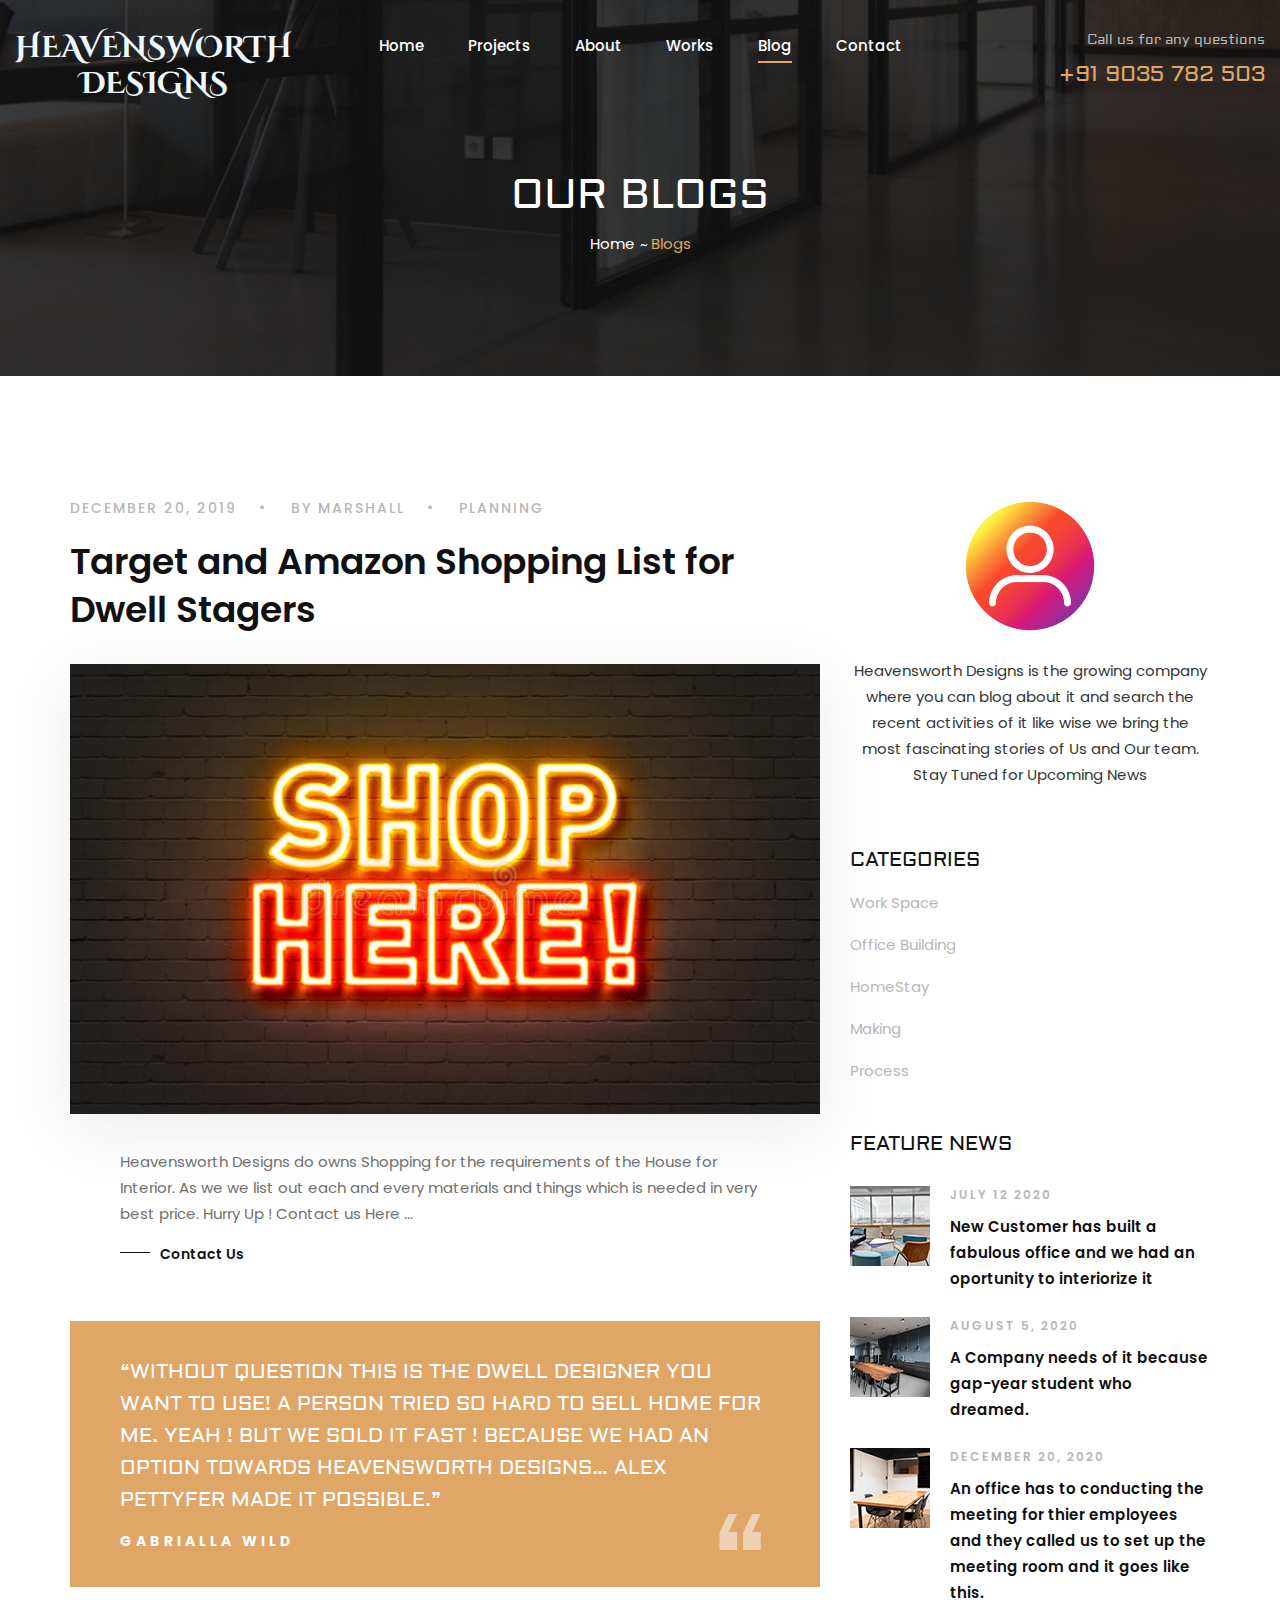
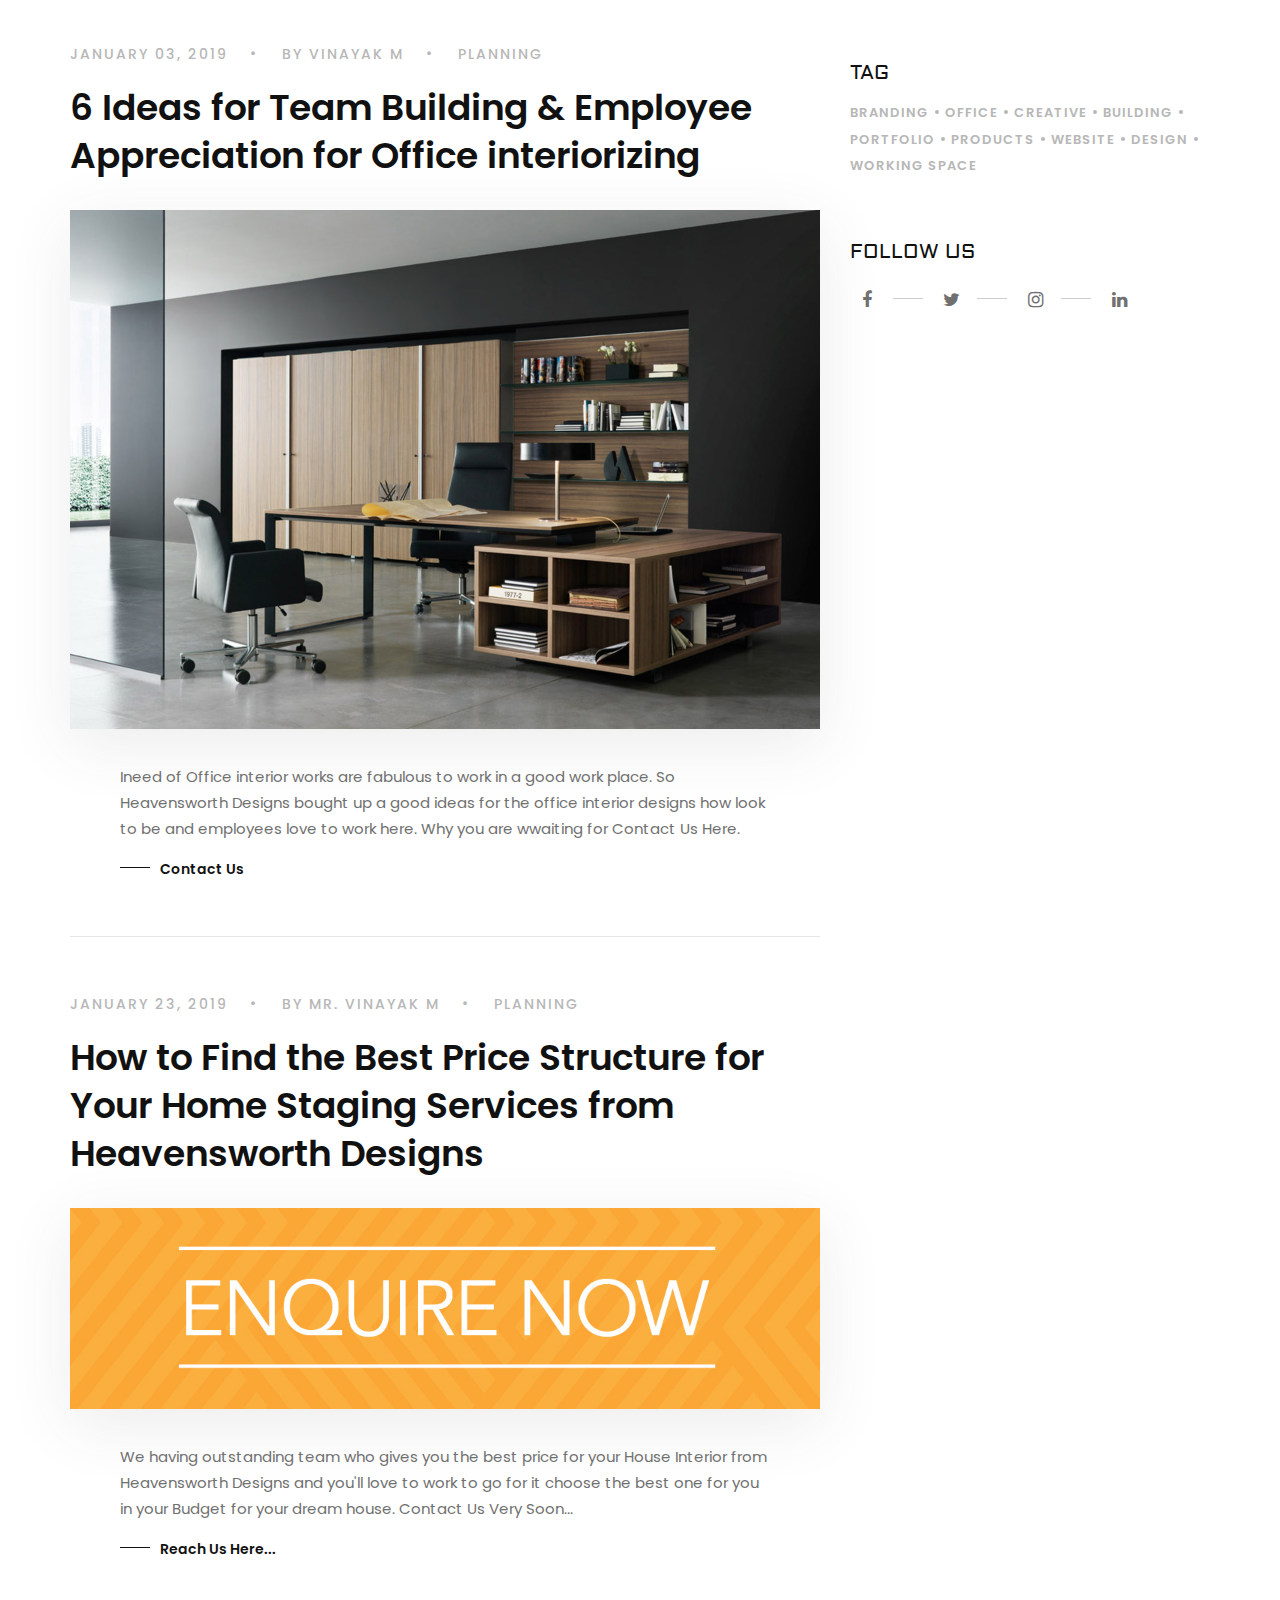
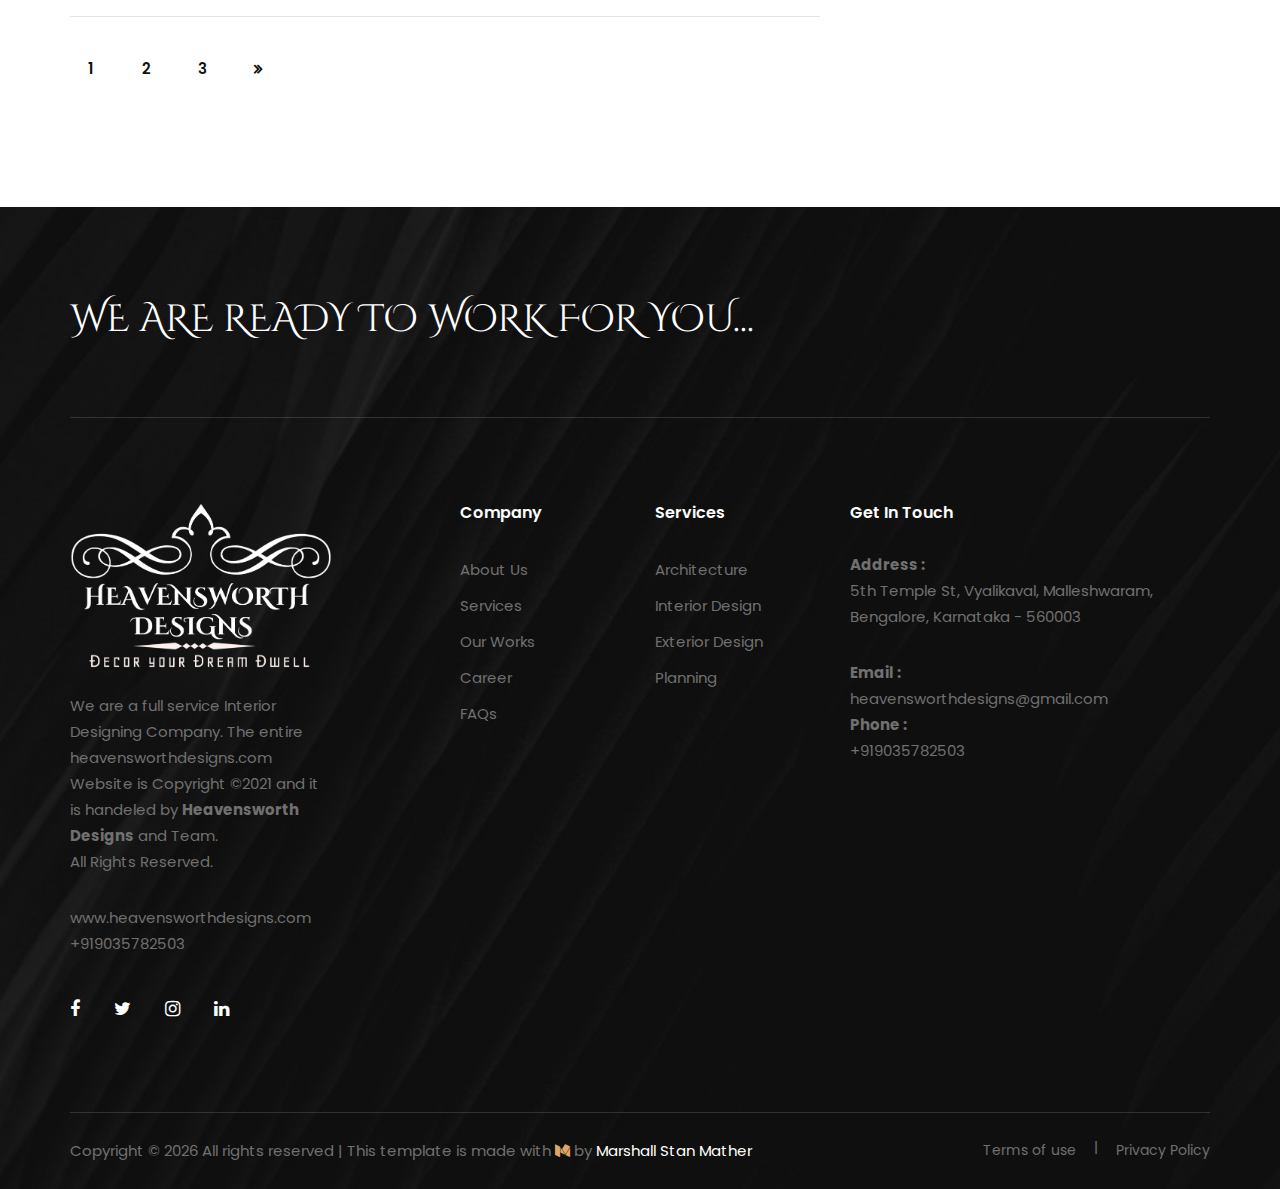
==== blog.html @ fc137a20 "www.heavensworthdesigns.com" ====
<!DOCTYPE html>
<html lang="zxx">

<head>
    <meta charset="UTF-8">
    <meta name="description" content="Heavensworth Designs Template">
    <meta name="keywords" content="Heavensworth, unica, creative, html">
    <meta name="viewport" content="width=device-width, initial-scale=1.0">
    <meta http-equiv="X-UA-Compatible" content="ie=edge">
    <title>Heavensworth Designs</title>

    <!-- Google Font -->
    <link href="https://fonts.googleapis.com/css2?family=Poppins:wght@300;400;500;600;700;800;900&display=swap"
    rel="stylesheet">
    <link href="https://fonts.googleapis.com/css2?family=Aldrich&display=swap" rel="stylesheet">

    <!-- Css Styles -->
    <link rel="stylesheet" href="css/bootstrap.min.css" type="text/css">
    <link rel="stylesheet" href="css/font-awesome.min.css" type="text/css">
    <link rel="stylesheet" href="css/elegant-icons.css" type="text/css">
    <link rel="stylesheet" href="css/owl.carousel.min.css" type="text/css">
    <link rel="stylesheet" href="css/slicknav.min.css" type="text/css">
    <link rel="stylesheet" href="css/style.css" type="text/css">
    <link rel="preconnect" href="https://fonts.gstatic.com">
    <link href="https://fonts.googleapis.com/css2?family=Cinzel+Decorative:wght@400;700&display=swap" rel="stylesheet">
    
</head>

<body>
    <!-- Page Preloder -->
    <div id="preloder">
        <div class="loader"></div>
    </div>

    <!-- Offcanvas Menu Begin -->
    <div class="offcanvas-menu-overlay"></div>
    <div class="offcanvas-menu-wrapper">
        <div class="offcanvas__logo">
            <a href="index.html"><img src="img/heavensworth.png" alt=""></a>
        </div>
        <div id="mobile-menu-wrap"></div>
        <div class="offcanvas__widget">
            <span>Call us for any questions</span>
            <h4>+91 9035 782 503</h4>
        </div>
    </div>
    <!-- Offcanvas Menu End -->

    <!-- Header Section Begin -->
    <header class="header">
        <div class="container-fluid">
            <div class="row">
                <div class="col-lg-3">
                    <div class="header__logo">
                        <a href="index.html"><h1>
                            HEAVENSWORTH <br> DESIGNS</h1></a>
                    </div>
                </div>
                <div class="col-lg-6">
                    <nav class="header__menu mobile-menu">
                        <ul>
                            <li><a href="./index.html">Home</a></li>
                            <li><a href="./projects.html">Projects</a></li>
                            <li><a href="./about.html">About</a></li>
                            <li><a href="#">Works</a>
                                <ul class="dropdown">
                                    <li><a href="./work.html">Project Details</a></li>
                                    <li><a href="./services.html">Services</a></li>
                                </ul>
                            </li>
                            <li class="active"><a href="./blog.html">Blog</a></li>
                            <li><a href="./contact.html">Contact</a></li>
                        </ul>
                    </nav>
                </div>
                <div class="col-lg-3">
                    <div class="header__widget">
                        <span>Call us for any questions</span>
                        <h4>+91 9035 782 503</h4>
                    </div>
                </div>
            </div>
            <div class="canvas__open"><i class="fa fa-bars"></i></div>
        </div>
    </header>
    <!-- Header Section End -->

    <!-- Breadcrumb Section Begin -->
    <div class="breadcrumb-option spad set-bg" data-setbg="img/breadcrumb-bg.jpg">
        <div class="container">
            <div class="row">
                <div class="col-lg-12 text-center">
                    <div class="breadcrumb__text">
                        <h2>Our Blogs</h2>
                        <div class="breadcrumb__links">
                            <a href="./index.html">Home</a>
                            <span>Blogs</span>
                        </div>
                    </div>
                </div>
            </div>
        </div>
    </div>
    <!-- Breadcrumb Section End -->

    <!-- Blog Section Begin -->
    <section class="blog spad">
        <div class="container">
            <div class="row">
                <div class="col-lg-8">
                    <div class="blog__item__list">
                        <div class="blog__item">
                            <ul>
                                <li>December 20, 2019 </li>
                                <li>By Marshall</li>
                                <li>Planning</li>
                            </ul>
                            <h2>Target and Amazon Shopping List for Dwell Stagers</h2>
                            <img src="img/blog/blog-1.jpg" alt="">
                            <div class="blog__item__text">
                                <p>Heavensworth Designs do owns Shopping for the requirements of the House for Interior. As we we list out each and every 
                                    materials and things which is needed in very best price. Hurry Up ! Contact us Here ...  </p>
                                <a href="contact.html">Contact Us</a>
                            </div>
                        </div>
                        <div class="blog__item__quote">
                            <p>“Without question this is the Dwell Designer you want to use! A person tried so hard to sell home
                            for me. Yeah ! but we sold it fast ! because we had an option towards Heavensworth Designs… Alex Pettyfer made it possible.”</p>
                            <span>Gabrialla Wild</span>
                        </div>
                        <div class="blog__item">
                            <ul>
                                <li>January 03, 2019 </li>
                                <li>By VInayak M</li>
                                <li>Planning</li>
                            </ul>
                            <h2>6 Ideas for Team Building & Employee Appreciation for  Office interiorizing</h2>
                            <img src="img/blog/blog-2.jpg" alt="">
                            <div class="blog__item__text">
                                <p>Ineed of Office interior works are fabulous to work in a good work place. So Heavensworth Designs bought up a good ideas for 
                                    the office interior designs how look to be and employees love to work here. Why you are wwaiting for Contact Us Here.  </p>
                                <a href="contact.html">Contact Us</a>
                            </div>
                        </div>
                        <div class="blog__item">
                            <ul>
                                <li>January 23, 2019 </li>
                                <li>By Mr. Vinayak M</li>
                                <li>Planning</li>
                            </ul>
                            <h2>How to Find the Best Price Structure for Your Home Staging Services from Heavensworth Designs</h2>
                            <img src="img/blog/blog-3.jpg" alt="">
                            <div class="blog__item__text">
                                <p>We having outstanding team who gives you the best price for your House Interior from Heavensworth Designs and you'll love to work to go for it 
                                    choose the best one for you in your Budget for your dream house. Contact Us Very Soon... </p>
                                <a href="contact.html">Reach Us Here...</a>
                            </div>
                        </div>
                    </div>
                    <div class="row">
                        <div class="col-lg-12">
                            <div class="blog__pagination">
                                <a href="#">1</a>
                                <a href="#">2</a>
                                <a href="#">3</a>
                                <a href="#"><i class="fa fa-angle-double-right"></i></a>
                            </div>
                        </div>
                    </div>
                </div>
                <div class="col-lg-4">
                    <div class="blog__sidebar">
                        <div class="blog__sidebar__about">
                            <img class="author__pic" src="img/testimonial/user.png" alt="">
                            <p>Heavensworth Designs is the growing company where you can blog about it and search the recent activities of it like wise we bring the most fascinating stories of Us and Our team. Stay Tuned for Upcoming News  </p>
                           <!--<img src="img/blog/signature.png" alt="">--> 
                        </div>
                        
                        <div class="blog__sidebar__categories">
                            <h5>Categories</h5>
                            <ul>
                                <li>Work Space</li>
                                <li>Office Building</li>
                                <li>HomeStay</li>
                                <li>Making</li>
                                <li>Process</li>
                            </ul>
                        </div>
                        <div class="blog__sidebar__feature">
                            <h5>Feature News</h5>
                            <a href="#" class="blog__sidebar__feature__item">
                                <div class="blog__sidebar__feature__item__pic">
                                    <img src="img/blog/br-1.jpg" alt="">
                                </div>
                                <div class="blog__sidebar__feature__item__text">
                                    <span>July 12 2020</span>
                                    <h6>New Customer has built a fabulous office and we had an oportunity to interiorize it </h6>
                                </div>
                            </a>
                            <a href="#" class="blog__sidebar__feature__item">
                                <div class="blog__sidebar__feature__item__pic">
                                    <img src="img/blog/br-2.jpg" alt="">
                                </div>
                                <div class="blog__sidebar__feature__item__text">
                                    <span>August 5, 2020</span>
                                    <h6>A Company needs of it because gap-year student who dreamed.</h6>
                                </div>
                            </a>
                            <a href="#" class="blog__sidebar__feature__item">
                                <div class="blog__sidebar__feature__item__pic">
                                    <img src="img/blog/br-3.jpg" alt="">
                                </div>
                                <div class="blog__sidebar__feature__item__text">
                                    <span>December 20, 2020</span>
                                    <h6>An office has to conducting the meeting for thier employees and they called us to set up the meeting room and it goes like this.</h6>
                                </div>
                            </a>
                        </div>
                        <div class="blog__sidebar__tag">
                            <h5>Tag</h5>
                            <a href="#">Branding</a>
                            <a href="#">Office</a>
                            <a href="#">Creative</a>
                            <a href="#">Building</a>
                            <a href="#">Portfolio</a>
                            <a href="#">Products</a>
                            <a href="#">Website</a>
                            <a href="#">Design</a>
                            <a href="#">Working Space</a>
                        </div>
                        <div class="blog__sidebar__social">
                            <h5>Follow Us</h5>
                            <a href="https://www.facebook.com/heavensworthdesigns.co.in"><i class="fa fa-facebook"></i></a>
                            <a href="#"><i class="fa fa-twitter"></i></a>
                            <a href="https://www.instagram.com/heavensworth_designs/"><i class="fa fa-instagram"></i></a>
                            <a href="#"><i class="fa fa-linkedin"></i></a>
                        </div>
                       
                    </div>
                </div>
            </div>
        </div>
    </section>
    <!-- Blog Section End -->

   <!-- Footer Section Begin -->
   <footer class="footer set-bg" data-setbg="img/footer-bg.jpg">
    <div class="container">
        <div class="footer__top">
            <div class="row">
                <div class="col-lg-8 col-md-6">
                    <div class="footer__top__text">
                        <h2>We Are Ready To Work For You...</h2>
                    </div>
                </div>
                
            </div>
        </div>
        <div class="row">
            <div class="col-lg-3 col-md-6 col-sm-6">
                <div class="footer__about">
                    <div class="footer__logo">
                        <a href="blog.html"><img src="img/heavensworth.png" alt=""></a>
                    </div>
                    <p>We are a full service Interior Designing Company. The entire heavensworthdesigns.com 
                        Website is Copyright ©2021 and it is handeled by <b>Heavensworth Designs</b>  and Team. <br> All Rights Reserved. </p>
                    <ul>
                        <li>www.heavensworthdesigns.com</li>
                        <li>+919035782503</li>
                    </ul>
                    <div class="footer__social">
                        <a href="https://www.facebook.com/heavensworthdesigns.co.in"><i class="fa fa-facebook"></i></a>
                        <a href="#"><i class="fa fa-twitter"></i></a>
                        <a href="https://www.instagram.com/heavensworth_designs/"><i class="fa fa-instagram"></i></a>
                        <a href="#"><i class="fa fa-linkedin"></i></a>
                    </div>
                </div>
            </div>
            <div class="col-lg-2 offset-lg-1 col-md-3 col-sm-6">
                <div class="footer__widget">
                    <h6>Company</h6>
                    <ul>
                        <li><a href="about.html">About Us</a></li>
                        <li><a href="services.html">Services</a></li>
                        <li><a href="projects.html">Our Works</a></li>
                        <li><a href="#">Career</a></li>
                        <li><a href="blog.html">FAQs</a></li>
                    </ul>
                </div>
            </div>
            <div class="col-lg-2 col-md-3 col-sm-6">
                <div class="footer__widget">
                    <h6>Services</h6>
                    <ul>
                        <li><a href="#">Architecture</a></li>
                        <li><a href="#">Interior Design</a></li>
                        <li><a href="#">Exterior Design</a></li>
                        <li><a href="#">Planning</a></li>
                    </ul>
                </div>
            </div>
            <div class="col-lg-4 col-md-6 col-sm-6">
                <div class="footer__address">
                    <h6>Get In Touch</h6>
                    <p><b>Address :</b><br>5th Temple St, Vyalikaval, Malleshwaram, Bengalore, Karnataka - 560003</p>
                    <ul>
                        <li> <b>Email :</b> <br>heavensworthdesigns@gmail.com</li>
                        <li> <b>Phone :</b> <br>+919035782503</li>
                    </ul>
                </div>
            </div>
        </div>
        <div class="copyright">
            <div class="row">
                <div class="col-lg-8 col-md-7">
                    <div class="copyright__text">
                        <p>Copyright © <script>
                            document.write(new Date().getFullYear());
                        </script> All rights reserved | This template is made with <i class="fa fa-medium"
                        aria-hidden="true"></i> by <a href="#"
                        target="_blank">Marshall Stan Mather</a>
                    </p>
                </div>
            </div>
            <div class="col-lg-4 col-md-5">
                <div class="copyright__widget">
                    <a href="#">Terms of use</a>
                    <a href="#">Privacy Policy</a>
                </div>
            </div>
        </div>
    </div>
</div>
</footer>
<!-- Footer Section End -->


<!-- Js Plugins -->
<script src="js/jquery-3.3.1.min.js"></script>
<script src="js/bootstrap.min.js"></script>
<script src="js/jquery.slicknav.js"></script>
<script src="js/owl.carousel.min.js"></script>
<script src="js/slick.min.js"></script>
<script src="js/main.js"></script>
</body>

</html>
---- css/elegant-icons.css ----
@font-face {
	font-family: 'ElegantIcons';
	src:url('../fonts/ElegantIcons.eot');
	src:url('../fonts/ElegantIcons.eot?#iefix') format('embedded-opentype'),
		url('../fonts/ElegantIcons.woff') format('woff'),
		url('../fonts/ElegantIcons.ttf') format('truetype'),
		url('../fonts/ElegantIcons.svg#ElegantIcons') format('svg');
	font-weight: normal;
	font-style: normal;
}

/* Use the following CSS code if you want to use data attributes for inserting your icons */
[data-icon]:before {
	font-family: 'ElegantIcons';
	content: attr(data-icon);
	speak: none;
	font-weight: normal;
	font-variant: normal;
	text-transform: none;
	line-height: 1;
	-webkit-font-smoothing: antialiased;
	-moz-osx-font-smoothing: grayscale;
}

/* Use the following CSS code if you want to have a class per icon */
/*
Instead of a list of all class selectors,
you can use the generic selector below, but it's slower:
[class*="your-class-prefix"] {
*/
.arrow_up, .arrow_down, .arrow_left, .arrow_right, .arrow_left-up, .arrow_right-up, .arrow_right-down, .arrow_left-down, .arrow-up-down, .arrow_up-down_alt, .arrow_left-right_alt, .arrow_left-right, .arrow_expand_alt2, .arrow_expand_alt, .arrow_condense, .arrow_expand, .arrow_move, .arrow_carrot-up, .arrow_carrot-down, .arrow_carrot-left, .arrow_carrot-right, .arrow_carrot-2up, .arrow_carrot-2down, .arrow_carrot-2left, .arrow_carrot-2right, .arrow_carrot-up_alt2, .arrow_carrot-down_alt2, .arrow_carrot-left_alt2, .arrow_carrot-right_alt2, .arrow_carrot-2up_alt2, .arrow_carrot-2down_alt2, .arrow_carrot-2left_alt2, .arrow_carrot-2right_alt2, .arrow_triangle-up, .arrow_triangle-down, .arrow_triangle-left, .arrow_triangle-right, .arrow_triangle-up_alt2, .arrow_triangle-down_alt2, .arrow_triangle-left_alt2, .arrow_triangle-right_alt2, .arrow_back, .icon_minus-06, .icon_plus, .icon_close, .icon_check, .icon_minus_alt2, .icon_plus_alt2, .icon_close_alt2, .icon_check_alt2, .icon_zoom-out_alt, .icon_zoom-in_alt, .icon_search, .icon_box-empty, .icon_box-selected, .icon_minus-box, .icon_plus-box, .icon_box-checked, .icon_circle-empty, .icon_circle-slelected, .icon_stop_alt2, .icon_stop, .icon_pause_alt2, .icon_pause, .icon_menu, .icon_menu-square_alt2, .icon_menu-circle_alt2, .icon_ul, .icon_ol, .icon_adjust-horiz, .icon_adjust-vert, .icon_document_alt, .icon_documents_alt, .icon_pencil, .icon_pencil-edit_alt, .icon_pencil-edit, .icon_folder-alt, .icon_folder-open_alt, .icon_folder-add_alt, .icon_info_alt, .icon_error-oct_alt, .icon_error-circle_alt, .icon_error-triangle_alt, .icon_question_alt2, .icon_question, .icon_comment_alt, .icon_chat_alt, .icon_vol-mute_alt, .icon_volume-low_alt, .icon_volume-high_alt, .icon_quotations, .icon_quotations_alt2, .icon_clock_alt, .icon_lock_alt, .icon_lock-open_alt, .icon_key_alt, .icon_cloud_alt, .icon_cloud-upload_alt, .icon_cloud-download_alt, .icon_image, .icon_images, .icon_lightbulb_alt, .icon_gift_alt, .icon_house_alt, .icon_genius, .icon_mobile, .icon_tablet, .icon_laptop, .icon_desktop, .icon_camera_alt, .icon_mail_alt, .icon_cone_alt, .icon_ribbon_alt, .icon_bag_alt, .icon_creditcard, .icon_cart_alt, .icon_paperclip, .icon_tag_alt, .icon_tags_alt, .icon_trash_alt, .icon_cursor_alt, .icon_mic_alt, .icon_compass_alt, .icon_pin_alt, .icon_pushpin_alt, .icon_map_alt, .icon_drawer_alt, .icon_toolbox_alt, .icon_book_alt, .icon_calendar, .icon_film, .icon_table, .icon_contacts_alt, .icon_headphones, .icon_lifesaver, .icon_piechart, .icon_refresh, .icon_link_alt, .icon_link, .icon_loading, .icon_blocked, .icon_archive_alt, .icon_heart_alt, .icon_star_alt, .icon_star-half_alt, .icon_star, .icon_star-half, .icon_tools, .icon_tool, .icon_cog, .icon_cogs, .arrow_up_alt, .arrow_down_alt, .arrow_left_alt, .arrow_right_alt, .arrow_left-up_alt, .arrow_right-up_alt, .arrow_right-down_alt, .arrow_left-down_alt, .arrow_condense_alt, .arrow_expand_alt3, .arrow_carrot_up_alt, .arrow_carrot-down_alt, .arrow_carrot-left_alt, .arrow_carrot-right_alt, .arrow_carrot-2up_alt, .arrow_carrot-2dwnn_alt, .arrow_carrot-2left_alt, .arrow_carrot-2right_alt, .arrow_triangle-up_alt, .arrow_triangle-down_alt, .arrow_triangle-left_alt, .arrow_triangle-right_alt, .icon_minus_alt, .icon_plus_alt, .icon_close_alt, .icon_check_alt, .icon_zoom-out, .icon_zoom-in, .icon_stop_alt, .icon_menu-square_alt, .icon_menu-circle_alt, .icon_document, .icon_documents, .icon_pencil_alt, .icon_folder, .icon_folder-open, .icon_folder-add, .icon_folder_upload, .icon_folder_download, .icon_info, .icon_error-circle, .icon_error-oct, .icon_error-triangle, .icon_question_alt, .icon_comment, .icon_chat, .icon_vol-mute, .icon_volume-low, .icon_volume-high, .icon_quotations_alt, .icon_clock, .icon_lock, .icon_lock-open, .icon_key, .icon_cloud, .icon_cloud-upload, .icon_cloud-download, .icon_lightbulb, .icon_gift, .icon_house, .icon_camera, .icon_mail, .icon_cone, .icon_ribbon, .icon_bag, .icon_cart, .icon_tag, .icon_tags, .icon_trash, .icon_cursor, .icon_mic, .icon_compass, .icon_pin, .icon_pushpin, .icon_map, .icon_drawer, .icon_toolbox, .icon_book, .icon_contacts, .icon_archive, .icon_heart, .icon_profile, .icon_group, .icon_grid-2x2, .icon_grid-3x3, .icon_music, .icon_pause_alt, .icon_phone, .icon_upload, .icon_download, .social_facebook, .social_twitter, .social_pinterest, .social_googleplus, .social_tumblr, .social_tumbleupon, .social_wordpress, .social_instagram, .social_dribbble, .social_vimeo, .social_linkedin, .social_rss, .social_deviantart, .social_share, .social_myspace, .social_skype, .social_youtube, .social_picassa, .social_googledrive, .social_flickr, .social_blogger, .social_spotify, .social_delicious, .social_facebook_circle, .social_twitter_circle, .social_pinterest_circle, .social_googleplus_circle, .social_tumblr_circle, .social_stumbleupon_circle, .social_wordpress_circle, .social_instagram_circle, .social_dribbble_circle, .social_vimeo_circle, .social_linkedin_circle, .social_rss_circle, .social_deviantart_circle, .social_share_circle, .social_myspace_circle, .social_skype_circle, .social_youtube_circle, .social_picassa_circle, .social_googledrive_alt2, .social_flickr_circle, .social_blogger_circle, .social_spotify_circle, .social_delicious_circle, .social_facebook_square, .social_twitter_square, .social_pinterest_square, .social_googleplus_square, .social_tumblr_square, .social_stumbleupon_square, .social_wordpress_square, .social_instagram_square, .social_dribbble_square, .social_vimeo_square, .social_linkedin_square, .social_rss_square, .social_deviantart_square, .social_share_square, .social_myspace_square, .social_skype_square, .social_youtube_square, .social_picassa_square, .social_googledrive_square, .social_flickr_square, .social_blogger_square, .social_spotify_square, .social_delicious_square, .icon_printer, .icon_calulator, .icon_building, .icon_floppy, .icon_drive, .icon_search-2, .icon_id, .icon_id-2, .icon_puzzle, .icon_like, .icon_dislike, .icon_mug, .icon_currency, .icon_wallet, .icon_pens, .icon_easel, .icon_flowchart, .icon_datareport, .icon_briefcase, .icon_shield, .icon_percent, .icon_globe, .icon_globe-2, .icon_target, .icon_hourglass, .icon_balance, .icon_rook, .icon_printer-alt, .icon_calculator_alt, .icon_building_alt, .icon_floppy_alt, .icon_drive_alt, .icon_search_alt, .icon_id_alt, .icon_id-2_alt, .icon_puzzle_alt, .icon_like_alt, .icon_dislike_alt, .icon_mug_alt, .icon_currency_alt, .icon_wallet_alt, .icon_pens_alt, .icon_easel_alt, .icon_flowchart_alt, .icon_datareport_alt, .icon_briefcase_alt, .icon_shield_alt, .icon_percent_alt, .icon_globe_alt, .icon_clipboard {
	font-family: 'ElegantIcons';
	speak: none;
	font-style: normal;
	font-weight: normal;
	font-variant: normal;
	text-transform: none;
	line-height: 1;
	-webkit-font-smoothing: antialiased;
}
.arrow_up:before {
	content: "\21";
}
.arrow_down:before {
	content: "\22";
}
.arrow_left:before {
	content: "\23";
}
.arrow_right:before {
	content: "\24";
}
.arrow_left-up:before {
	content: "\25";
}
.arrow_right-up:before {
	content: "\26";
}
.arrow_right-down:before {
	content: "\27";
}
.arrow_left-down:before {
	content: "\28";
}
.arrow-up-down:before {
	content: "\29";
}
.arrow_up-down_alt:before {
	content: "\2a";
}
.arrow_left-right_alt:before {
	content: "\2b";
}
.arrow_left-right:before {
	content: "\2c";
}
.arrow_expand_alt2:before {
	content: "\2d";
}
.arrow_expand_alt:before {
	content: "\2e";
}
.arrow_condense:before {
	content: "\2f";
}
.arrow_expand:before {
	content: "\30";
}
.arrow_move:before {
	content: "\31";
}
.arrow_carrot-up:before {
	content: "\32";
}
.arrow_carrot-down:before {
	content: "\33";
}
.arrow_carrot-left:before {
	content: "\34";
}
.arrow_carrot-right:before {
	content: "\35";
}
.arrow_carrot-2up:before {
	content: "\36";
}
.arrow_carrot-2down:before {
	content: "\37";
}
.arrow_carrot-2left:before {
	content: "\38";
}
.arrow_carrot-2right:before {
	content: "\39";
}
.arrow_carrot-up_alt2:before {
	content: "\3a";
}
.arrow_carrot-down_alt2:before {
	content: "\3b";
}
.arrow_carrot-left_alt2:before {
	content: "\3c";
}
.arrow_carrot-right_alt2:before {
	content: "\3d";
}
.arrow_carrot-2up_alt2:before {
	content: "\3e";
}
.arrow_carrot-2down_alt2:before {
	content: "\3f";
}
.arrow_carrot-2left_alt2:before {
	content: "\40";
}
.arrow_carrot-2right_alt2:before {
	content: "\41";
}
.arrow_triangle-up:before {
	content: "\42";
}
.arrow_triangle-down:before {
	content: "\43";
}
.arrow_triangle-left:before {
	content: "\44";
}
.arrow_triangle-right:before {
	content: "\45";
}
.arrow_triangle-up_alt2:before {
	content: "\46";
}
.arrow_triangle-down_alt2:before {
	content: "\47";
}
.arrow_triangle-left_alt2:before {
	content: "\48";
}
.arrow_triangle-right_alt2:before {
	content: "\49";
}
.arrow_back:before {
	content: "\4a";
}
.icon_minus-06:before {
	content: "\4b";
}
.icon_plus:before {
	content: "\4c";
}
.icon_close:before {
	content: "\4d";
}
.icon_check:before {
	content: "\4e";
}
.icon_minus_alt2:before {
	content: "\4f";
}
.icon_plus_alt2:before {
	content: "\50";
}
.icon_close_alt2:before {
	content: "\51";
}
.icon_check_alt2:before {
	content: "\52";
}
.icon_zoom-out_alt:before {
	content: "\53";
}
.icon_zoom-in_alt:before {
	content: "\54";
}
.icon_search:before {
	content: "\55";
}
.icon_box-empty:before {
	content: "\56";
}
.icon_box-selected:before {
	content: "\57";
}
.icon_minus-box:before {
	content: "\58";
}
.icon_plus-box:before {
	content: "\59";
}
.icon_box-checked:before {
	content: "\5a";
}
.icon_circle-empty:before {
	content: "\5b";
}
.icon_circle-slelected:before {
	content: "\5c";
}
.icon_stop_alt2:before {
	content: "\5d";
}
.icon_stop:before {
	content: "\5e";
}
.icon_pause_alt2:before {
	content: "\5f";
}
.icon_pause:before {
	content: "\60";
}
.icon_menu:before {
	content: "\61";
}
.icon_menu-square_alt2:before {
	content: "\62";
}
.icon_menu-circle_alt2:before {
	content: "\63";
}
.icon_ul:before {
	content: "\64";
}
.icon_ol:before {
	content: "\65";
}
.icon_adjust-horiz:before {
	content: "\66";
}
.icon_adjust-vert:before {
	content: "\67";
}
.icon_document_alt:before {
	content: "\68";
}
.icon_documents_alt:before {
	content: "\69";
}
.icon_pencil:before {
	content: "\6a";
}
.icon_pencil-edit_alt:before {
	content: "\6b";
}
.icon_pencil-edit:before {
	content: "\6c";
}
.icon_folder-alt:before {
	content: "\6d";
}
.icon_folder-open_alt:before {
	content: "\6e";
}
.icon_folder-add_alt:before {
	content: "\6f";
}
.icon_info_alt:before {
	content: "\70";
}
.icon_error-oct_alt:before {
	content: "\71";
}
.icon_error-circle_alt:before {
	content: "\72";
}
.icon_error-triangle_alt:before {
	content: "\73";
}
.icon_question_alt2:before {
	content: "\74";
}
.icon_question:before {
	content: "\75";
}
.icon_comment_alt:before {
	content: "\76";
}
.icon_chat_alt:before {
	content: "\77";
}
.icon_vol-mute_alt:before {
	content: "\78";
}
.icon_volume-low_alt:before {
	content: "\79";
}
.icon_volume-high_alt:before {
	content: "\7a";
}
.icon_quotations:before {
	content: "\7b";
}
.icon_quotations_alt2:before {
	content: "\7c";
}
.icon_clock_alt:before {
	content: "\7d";
}
.icon_lock_alt:before {
	content: "\7e";
}
.icon_lock-open_alt:before {
	content: "\e000";
}
.icon_key_alt:before {
	content: "\e001";
}
.icon_cloud_alt:before {
	content: "\e002";
}
.icon_cloud-upload_alt:before {
	content: "\e003";
}
.icon_cloud-download_alt:before {
	content: "\e004";
}
.icon_image:before {
	content: "\e005";
}
.icon_images:before {
	content: "\e006";
}
.icon_lightbulb_alt:before {
	content: "\e007";
}
.icon_gift_alt:before {
	content: "\e008";
}
.icon_house_alt:before {
	content: "\e009";
}
.icon_genius:before {
	content: "\e00a";
}
.icon_mobile:before {
	content: "\e00b";
}
.icon_tablet:before {
	content: "\e00c";
}
.icon_laptop:before {
	content: "\e00d";
}
.icon_desktop:before {
	content: "\e00e";
}
.icon_camera_alt:before {
	content: "\e00f";
}
.icon_mail_alt:before {
	content: "\e010";
}
.icon_cone_alt:before {
	content: "\e011";
}
.icon_ribbon_alt:before {
	content: "\e012";
}
.icon_bag_alt:before {
	content: "\e013";
}
.icon_creditcard:before {
	content: "\e014";
}
.icon_cart_alt:before {
	content: "\e015";
}
.icon_paperclip:before {
	content: "\e016";
}
.icon_tag_alt:before {
	content: "\e017";
}
.icon_tags_alt:before {
	content: "\e018";
}
.icon_trash_alt:before {
	content: "\e019";
}
.icon_cursor_alt:before {
	content: "\e01a";
}
.icon_mic_alt:before {
	content: "\e01b";
}
.icon_compass_alt:before {
	content: "\e01c";
}
.icon_pin_alt:before {
	content: "\e01d";
}
.icon_pushpin_alt:before {
	content: "\e01e";
}
.icon_map_alt:before {
	content: "\e01f";
}
.icon_drawer_alt:before {
	content: "\e020";
}
.icon_toolbox_alt:before {
	content: "\e021";
}
.icon_book_alt:before {
	content: "\e022";
}
.icon_calendar:before {
	content: "\e023";
}
.icon_film:before {
	content: "\e024";
}
.icon_table:before {
	content: "\e025";
}
.icon_contacts_alt:before {
	content: "\e026";
}
.icon_headphones:before {
	content: "\e027";
}
.icon_lifesaver:before {
	content: "\e028";
}
.icon_piechart:before {
	content: "\e029";
}
.icon_refresh:before {
	content: "\e02a";
}
.icon_link_alt:before {
	content: "\e02b";
}
.icon_link:before {
	content: "\e02c";
}
.icon_loading:before {
	content: "\e02d";
}
.icon_blocked:before {
	content: "\e02e";
}
.icon_archive_alt:before {
	content: "\e02f";
}
.icon_heart_alt:before {
	content: "\e030";
}
.icon_star_alt:before {
	content: "\e031";
}
.icon_star-half_alt:before {
	content: "\e032";
}
.icon_star:before {
	content: "\e033";
}
.icon_star-half:before {
	content: "\e034";
}
.icon_tools:before {
	content: "\e035";
}
.icon_tool:before {
	content: "\e036";
}
.icon_cog:before {
	content: "\e037";
}
.icon_cogs:before {
	content: "\e038";
}
.arrow_up_alt:before {
	content: "\e039";
}
.arrow_down_alt:before {
	content: "\e03a";
}
.arrow_left_alt:before {
	content: "\e03b";
}
.arrow_right_alt:before {
	content: "\e03c";
}
.arrow_left-up_alt:before {
	content: "\e03d";
}
.arrow_right-up_alt:before {
	content: "\e03e";
}
.arrow_right-down_alt:before {
	content: "\e03f";
}
.arrow_left-down_alt:before {
	content: "\e040";
}
.arrow_condense_alt:before {
	content: "\e041";
}
.arrow_expand_alt3:before {
	content: "\e042";
}
.arrow_carrot_up_alt:before {
	content: "\e043";
}
.arrow_carrot-down_alt:before {
	content: "\e044";
}
.arrow_carrot-left_alt:before {
	content: "\e045";
}
.arrow_carrot-right_alt:before {
	content: "\e046";
}
.arrow_carrot-2up_alt:before {
	content: "\e047";
}
.arrow_carrot-2dwnn_alt:before {
	content: "\e048";
}
.arrow_carrot-2left_alt:before {
	content: "\e049";
}
.arrow_carrot-2right_alt:before {
	content: "\e04a";
}
.arrow_triangle-up_alt:before {
	content: "\e04b";
}
.arrow_triangle-down_alt:before {
	content: "\e04c";
}
.arrow_triangle-left_alt:before {
	content: "\e04d";
}
.arrow_triangle-right_alt:before {
	content: "\e04e";
}
.icon_minus_alt:before {
	content: "\e04f";
}
.icon_plus_alt:before {
	content: "\e050";
}
.icon_close_alt:before {
	content: "\e051";
}
.icon_check_alt:before {
	content: "\e052";
}
.icon_zoom-out:before {
	content: "\e053";
}
.icon_zoom-in:before {
	content: "\e054";
}
.icon_stop_alt:before {
	content: "\e055";
}
.icon_menu-square_alt:before {
	content: "\e056";
}
.icon_menu-circle_alt:before {
	content: "\e057";
}
.icon_document:before {
	content: "\e058";
}
.icon_documents:before {
	content: "\e059";
}
.icon_pencil_alt:before {
	content: "\e05a";
}
.icon_folder:before {
	content: "\e05b";
}
.icon_folder-open:before {
	content: "\e05c";
}
.icon_folder-add:before {
	content: "\e05d";
}
.icon_folder_upload:before {
	content: "\e05e";
}
.icon_folder_download:before {
	content: "\e05f";
}
.icon_info:before {
	content: "\e060";
}
.icon_error-circle:before {
	content: "\e061";
}
.icon_error-oct:before {
	content: "\e062";
}
.icon_error-triangle:before {
	content: "\e063";
}
.icon_question_alt:before {
	content: "\e064";
}
.icon_comment:before {
	content: "\e065";
}
.icon_chat:before {
	content: "\e066";
}
.icon_vol-mute:before {
	content: "\e067";
}
.icon_volume-low:before {
	content: "\e068";
}
.icon_volume-high:before {
	content: "\e069";
}
.icon_quotations_alt:before {
	content: "\e06a";
}
.icon_clock:before {
	content: "\e06b";
}
.icon_lock:before {
	content: "\e06c";
}
.icon_lock-open:before {
	content: "\e06d";
}
.icon_key:before {
	content: "\e06e";
}
.icon_cloud:before {
	content: "\e06f";
}
.icon_cloud-upload:before {
	content: "\e070";
}
.icon_cloud-download:before {
	content: "\e071";
}
.icon_lightbulb:before {
	content: "\e072";
}
.icon_gift:before {
	content: "\e073";
}
.icon_house:before {
	content: "\e074";
}
.icon_camera:before {
	content: "\e075";
}
.icon_mail:before {
	content: "\e076";
}
.icon_cone:before {
	content: "\e077";
}
.icon_ribbon:before {
	content: "\e078";
}
.icon_bag:before {
	content: "\e079";
}
.icon_cart:before {
	content: "\e07a";
}
.icon_tag:before {
	content: "\e07b";
}
.icon_tags:before {
	content: "\e07c";
}
.icon_trash:before {
	content: "\e07d";
}
.icon_cursor:before {
	content: "\e07e";
}
.icon_mic:before {
	content: "\e07f";
}
.icon_compass:before {
	content: "\e080";
}
.icon_pin:before {
	content: "\e081";
}
.icon_pushpin:before {
	content: "\e082";
}
.icon_map:before {
	content: "\e083";
}
.icon_drawer:before {
	content: "\e084";
}
.icon_toolbox:before {
	content: "\e085";
}
.icon_book:before {
	content: "\e086";
}
.icon_contacts:before {
	content: "\e087";
}
.icon_archive:before {
	content: "\e088";
}
.icon_heart:before {
	content: "\e089";
}
.icon_profile:before {
	content: "\e08a";
}
.icon_group:before {
	content: "\e08b";
}
.icon_grid-2x2:before {
	content: "\e08c";
}
.icon_grid-3x3:before {
	content: "\e08d";
}
.icon_music:before {
	content: "\e08e";
}
.icon_pause_alt:before {
	content: "\e08f";
}
.icon_phone:before {
	content: "\e090";
}
.icon_upload:before {
	content: "\e091";
}
.icon_download:before {
	content: "\e092";
}
.social_facebook:before {
	content: "\e093";
}
.social_twitter:before {
	content: "\e094";
}
.social_pinterest:before {
	content: "\e095";
}
.social_googleplus:before {
	content: "\e096";
}
.social_tumblr:before {
	content: "\e097";
}
.social_tumbleupon:before {
	content: "\e098";
}
.social_wordpress:before {
	content: "\e099";
}
.social_instagram:before {
	content: "\e09a";
}
.social_dribbble:before {
	content: "\e09b";
}
.social_vimeo:before {
	content: "\e09c";
}
.social_linkedin:before {
	content: "\e09d";
}
.social_rss:before {
	content: "\e09e";
}
.social_deviantart:before {
	content: "\e09f";
}
.social_share:before {
	content: "\e0a0";
}
.social_myspace:before {
	content: "\e0a1";
}
.social_skype:before {
	content: "\e0a2";
}
.social_youtube:before {
	content: "\e0a3";
}
.social_picassa:before {
	content: "\e0a4";
}
.social_googledrive:before {
	content: "\e0a5";
}
.social_flickr:before {
	content: "\e0a6";
}
.social_blogger:before {
	content: "\e0a7";
}
.social_spotify:before {
	content: "\e0a8";
}
.social_delicious:before {
	content: "\e0a9";
}
.social_facebook_circle:before {
	content: "\e0aa";
}
.social_twitter_circle:before {
	content: "\e0ab";
}
.social_pinterest_circle:before {
	content: "\e0ac";
}
.social_googleplus_circle:before {
	content: "\e0ad";
}
.social_tumblr_circle:before {
	content: "\e0ae";
}
.social_stumbleupon_circle:before {
	content: "\e0af";
}
.social_wordpress_circle:before {
	content: "\e0b0";
}
.social_instagram_circle:before {
	content: "\e0b1";
}
.social_dribbble_circle:before {
	content: "\e0b2";
}
.social_vimeo_circle:before {
	content: "\e0b3";
}
.social_linkedin_circle:before {
	content: "\e0b4";
}
.social_rss_circle:before {
	content: "\e0b5";
}
.social_deviantart_circle:before {
	content: "\e0b6";
}
.social_share_circle:before {
	content: "\e0b7";
}
.social_myspace_circle:before {
	content: "\e0b8";
}
.social_skype_circle:before {
	content: "\e0b9";
}
.social_youtube_circle:before {
	content: "\e0ba";
}
.social_picassa_circle:before {
	content: "\e0bb";
}
.social_googledrive_alt2:before {
	content: "\e0bc";
}
.social_flickr_circle:before {
	content: "\e0bd";
}
.social_blogger_circle:before {
	content: "\e0be";
}
.social_spotify_circle:before {
	content: "\e0bf";
}
.social_delicious_circle:before {
	content: "\e0c0";
}
.social_facebook_square:before {
	content: "\e0c1";
}
.social_twitter_square:before {
	content: "\e0c2";
}
.social_pinterest_square:before {
	content: "\e0c3";
}
.social_googleplus_square:before {
	content: "\e0c4";
}
.social_tumblr_square:before {
	content: "\e0c5";
}
.social_stumbleupon_square:before {
	content: "\e0c6";
}
.social_wordpress_square:before {
	content: "\e0c7";
}
.social_instagram_square:before {
	content: "\e0c8";
}
.social_dribbble_square:before {
	content: "\e0c9";
}
.social_vimeo_square:before {
	content: "\e0ca";
}
.social_linkedin_square:before {
	content: "\e0cb";
}
.social_rss_square:before {
	content: "\e0cc";
}
.social_deviantart_square:before {
	content: "\e0cd";
}
.social_share_square:before {
	content: "\e0ce";
}
.social_myspace_square:before {
	content: "\e0cf";
}
.social_skype_square:before {
	content: "\e0d0";
}
.social_youtube_square:before {
	content: "\e0d1";
}
.social_picassa_square:before {
	content: "\e0d2";
}
.social_googledrive_square:before {
	content: "\e0d3";
}
.social_flickr_square:before {
	content: "\e0d4";
}
.social_blogger_square:before {
	content: "\e0d5";
}
.social_spotify_square:before {
	content: "\e0d6";
}
.social_delicious_square:before {
	content: "\e0d7";
}
.icon_printer:before {
	content: "\e103";
}
.icon_calulator:before {
	content: "\e0ee";
}
.icon_building:before {
	content: "\e0ef";
}
.icon_floppy:before {
	content: "\e0e8";
}
.icon_drive:before {
	content: "\e0ea";
}
.icon_search-2:before {
	content: "\e101";
}
.icon_id:before {
	content: "\e107";
}
.icon_id-2:before {
	content: "\e108";
}
.icon_puzzle:before {
	content: "\e102";
}
.icon_like:before {
	content: "\e106";
}
.icon_dislike:before {
	content: "\e0eb";
}
.icon_mug:before {
	content: "\e105";
}
.icon_currency:before {
	content: "\e0ed";
}
.icon_wallet:before {
	content: "\e100";
}
.icon_pens:before {
	content: "\e104";
}
.icon_easel:before {
	content: "\e0e9";
}
.icon_flowchart:before {
	content: "\e109";
}
.icon_datareport:before {
	content: "\e0ec";
}
.icon_briefcase:before {
	content: "\e0fe";
}
.icon_shield:before {
	content: "\e0f6";
}
.icon_percent:before {
	content: "\e0fb";
}
.icon_globe:before {
	content: "\e0e2";
}
.icon_globe-2:before {
	content: "\e0e3";
}
.icon_target:before {
	content: "\e0f5";
}
.icon_hourglass:before {
	content: "\e0e1";
}
.icon_balance:before {
	content: "\e0ff";
}
.icon_rook:before {
	content: "\e0f8";
}
.icon_printer-alt:before {
	content: "\e0fa";
}
.icon_calculator_alt:before {
	content: "\e0e7";
}
.icon_building_alt:before {
	content: "\e0fd";
}
.icon_floppy_alt:before {
	content: "\e0e4";
}
.icon_drive_alt:before {
	content: "\e0e5";
}
.icon_search_alt:before {
	content: "\e0f7";
}
.icon_id_alt:before {
	content: "\e0e0";
}
.icon_id-2_alt:before {
	content: "\e0fc";
}
.icon_puzzle_alt:before {
	content: "\e0f9";
}
.icon_like_alt:before {
	content: "\e0dd";
}
.icon_dislike_alt:before {
	content: "\e0f1";
}
.icon_mug_alt:before {
	content: "\e0dc";
}
.icon_currency_alt:before {
	content: "\e0f3";
}
.icon_wallet_alt:before {
	content: "\e0d8";
}
.icon_pens_alt:before {
	content: "\e0db";
}
.icon_easel_alt:before {
	content: "\e0f0";
}
.icon_flowchart_alt:before {
	content: "\e0df";
}
.icon_datareport_alt:before {
	content: "\e0f2";
}
.icon_briefcase_alt:before {
	content: "\e0f4";
}
.icon_shield_alt:before {
	content: "\e0d9";
}
.icon_percent_alt:before {
	content: "\e0da";
}
.icon_globe_alt:before {
	content: "\e0de";
}
.icon_clipboard:before {
	content: "\e0e6";
}


	.glyph {
		float: left;
		text-align: center;
		padding: .75em;
		margin: .4em 1.5em .75em 0;
		width: 6em;
text-shadow: none;
	}
        .glyph_big {
        font-size: 128px;
        color: #59c5dc;
        float: left;
        margin-right: 20px;
        }

        .glyph div { padding-bottom: 10px;}

	.glyph input {
		font-family: consolas, monospace;
		font-size: 12px;
		width: 100%;
		text-align: center;
		border: 0;
		box-shadow: 0 0 0 1px #ccc;
		padding: .2em;
                -moz-border-radius: 5px;
                -webkit-border-radius: 5px;
	}
	.centered {
		margin-left: auto;
		margin-right: auto;
	}
	.glyph .fs1 {
		font-size: 2em;
	}
---- css/style.css ----
/******************************************************************
  Theme Name: Heavensworth Designs
  Description: Heavensworth Designs is the Interior Designs Company in Bangalore and it is maintained by the Team and can not be Copyright
  Author: Marshall Stan Mather
  Created: Heavensworth Designs
******************************************************************/

/*------------------------------------------------------------------
[Table of contents]

1.  Template default CSS
	1.1	Variables
	1.2	Mixins
	1.3	Flexbox
	1.4	Reset
2.  Helper Css
3.  Header Section
4.  Hero Section
5.  Banner Section
6.  Product Section
7.  Intagram Section
8.  Latest Section
9.  Contact
10. Footer Style
-------------------------------------------------------------------*/

/*----------------------------------------*/

/* Template default CSS
/*----------------------------------------*/

html,
body {
	height: 100%;
	font-family: "Poppins", sans-serif;
	-webkit-font-smoothing: antialiased;
	background-color: #ffffff;
	
}

h1,
h2,
h3,
h4,
h5,
h6 {
	margin: 0;
	color: #111111;
	font-weight: 400;
	font-family: "Aldrich", sans-serif;
}

h1 {
	font-size: 70px;
}

h2 {
	font-size: 36px;
}

h3 {
	font-size: 30px;
}

h4 {
	font-size: 24px;
}

h5 {
	font-size: 18px;
}

h6 {
	font-size: 16px;
}

p {
	font-size: 15px;
	font-family: "Poppins", sans-serif;
	color: #707070;
	font-weight: 400;
	line-height: 26px;
	margin: 0 0 15px 0;
}

img {
	max-width: 100%;
}

input:focus,
select:focus,
button:focus,
textarea:focus {
	outline: none;
}

a:hover,
a:focus {
	text-decoration: none;
	outline: none;
	color: #ffffff;
}

ul,
ol {
	padding: 0;
	margin: 0;
}

/*---------------------
  Helper CSS
-----------------------*/

.section-title {
	margin-bottom: 40px;
}

.section-title span {
	color: #dfa667;
	font-size: 16px;
	font-weight: 600;
	text-transform: uppercase;
	letter-spacing: 1px;
	display: block;
	margin-bottom: 12px;
}

.section-title h2 {
	font-size: 42px;
	color: #111111;
	line-height: 50px;
	text-transform: uppercase;
}

.set-bg {
	background-repeat: no-repeat;
	background-size: cover;
	background-position: top center;
}

.spad {
	padding-top: 100px;
	padding-bottom: 100px;
}

.text-white h1,
.text-white h2,
.text-white h3,
.text-white h4,
.text-white h5,
.text-white h6,
.text-white p,
.text-white span,
.text-white li,
.text-white a {
	color: #fff;
}

/* buttons */

.primary-btn {
	display: inline-block;
	font-size: 16px;
	font-weight: 700;
	padding: 16px 50px;
	color: #ffffff;
	position: relative;
}

.primary-btn.normal-btn {
	color: #111111;
}

.primary-btn.normal-btn:before {
	border-color: #c4c4c4;
}

.primary-btn.normal-btn:after {
	border-color: #c4c4c4;
}

.primary-btn:before {
	position: absolute;
	left: 0;
	bottom: 0;
	height: 28px;
	width: 28px;
	border-left: 2px solid rgba(255, 255, 255, 0.2);
	border-bottom: 2px solid rgba(255, 255, 255, 0.2);
	content: "";
	border-radius: 0 0 0 4px;
	-webkit-transition: all, 0.5s;
	-o-transition: all, 0.5s;
	transition: all, 0.5s;
}

.primary-btn:after {
	position: absolute;
	right: 0;
	top: 0;
	height: 28px;
	width: 28px;
	border-right: 2px solid rgba(255, 255, 255, 0.2);
	border-top: 2px solid rgba(255, 255, 255, 0.2);
	content: "";
	border-radius: 0 4px 0 0;
	-webkit-transition: all, 0.5s;
	-o-transition: all, 0.5s;
	transition: all, 0.5s;
}

.primary-btn:hover:before {
	height: 100%;
	width: 100%;
	border-radius: 4px;
}

.primary-btn:hover:after {
	height: 100%;
	width: 100%;
	border-radius: 4px;
}

.site-btn {
	font-size: 16px;
	color: #ffffff;
	background: #dfa667;
	font-weight: 600;
	border: none;
	display: inline-block;
	padding: 14px 36px;
}

/* Preloder */

#preloder {
	position: fixed;
	width: 100%;
	height: 100%;
	top: 0;
	left: 0;
	z-index: 999999;
	background: #000;
}

.loader {
	width: 40px;
	height: 40px;
	position: absolute;
	top: 50%;
	left: 50%;
	margin-top: -13px;
	margin-left: -13px;
	border-radius: 60px;
	animation: loader 0.8s linear infinite;
	-webkit-animation: loader 0.8s linear infinite;
}

@keyframes loader {
	0% {
		-webkit-transform: rotate(0deg);
		transform: rotate(0deg);
		border: 4px solid #f44336;
		border-left-color: transparent;
	}
	50% {
		-webkit-transform: rotate(180deg);
		transform: rotate(180deg);
		border: 4px solid #673ab7;
		border-left-color: transparent;
	}
	100% {
		-webkit-transform: rotate(360deg);
		transform: rotate(360deg);
		border: 4px solid #f44336;
		border-left-color: transparent;
	}
}

@-webkit-keyframes loader {
	0% {
		-webkit-transform: rotate(0deg);
		border: 4px solid #f44336;
		border-left-color: transparent;
	}
	50% {
		-webkit-transform: rotate(180deg);
		border: 4px solid #673ab7;
		border-left-color: transparent;
	}
	100% {
		-webkit-transform: rotate(360deg);
		border: 4px solid #f44336;
		border-left-color: transparent;
	}
}

/*---------------------
  Header
-----------------------*/

.header {
	position: absolute;
	width: 100%;
	top: 0;
	left: 0;
	z-index: 9;
	padding: 30px 0 0;
}

.header.header-normal {
	position: relative;
	padding: 30px 0 30px;
}

.header__logo a h1 {
	display: inline-block;
	font-family: 'Cinzel Decorative';
	font-size: 30px; 
	text-align: center;
	color: aliceblue;
	font-weight:bold;
	
	
	
}

.header__menu {
	text-align: center;
}

.header__menu ul li {
	list-style: none;
	display: inline-block;
	position: relative;
	margin-right: 40px;
}

.header__menu ul li.active a:after {
	-webkit-transform: scale(1);
	-ms-transform: scale(1);
	transform: scale(1);
}

.header__menu ul li:hover a:after {
	-webkit-transform: scale(1);
	-ms-transform: scale(1);
	transform: scale(1);
}

.header__menu ul li:hover .dropdown {
	top: 32px;
	opacity: 1;
	visibility: visible;
}

.header__menu ul li:last-child {
	margin-right: 0;
}

.header__menu ul li .dropdown {
	position: absolute;
	left: 0;
	top: 62px;
	width: 140px;
	background: #ffffff;
	text-align: left;
	padding: 5px 0;
	z-index: 9;
	opacity: 0;
	visibility: hidden;
	-webkit-transition: all, 0.3s;
	-o-transition: all, 0.3s;
	transition: all, 0.3s;
}

.header__menu ul li .dropdown li {
	display: block;
	margin-right: 0;
}

.header__menu ul li .dropdown li a {
	font-size: 14px;
	color: #111111;
	font-weight: 400;
	padding: 5px 20px;
	text-transform: capitalize;
}

.header__menu ul li .dropdown li a:after {
	display: none;
}

.header__menu ul li a {
	font-size: 15px;
	color: #ffffff;
	display: block;
	font-weight: 500;
	padding: 5px 0;
	position: relative;
}

.header__menu ul li a:after {
	position: absolute;
	left: 0;
	bottom: 0;
	height: 2px;
	width: 100%;
	background: #dfa667;
	content: "";
	-webkit-transition: all, 0.4s;
	-o-transition: all, 0.4s;
	transition: all, 0.4s;
	-webkit-transform: scale(0);
	-ms-transform: scale(0);
	transform: scale(0);
}

.header__widget {
	text-align: right;
}

.header__widget span {
	font-size: 14px;
	font-family: "Aldrich", sans-serif;
	color: #b7b7b7;
	display: block;
	margin-bottom: 10px;
}

.header__widget h4 {
	font-size: 22px;
	color: #dfa667;
}

.offcanvas-menu-wrapper {
	display: none;
}

.canvas__open {
	display: none;
}

/*---------------------
  Hero
-----------------------*/

.hero {
	position: relative;
}

.hero__items {
	height: 960px;
	padding: 0 40px;
	display: -webkit-box;
	display: -ms-flexbox;
	display: flex;
	-webkit-box-align: center;
	-ms-flex-align: center;
	align-items: center;
	-webkit-box-pack: center;
	-ms-flex-pack: center;
	justify-content: center;
}

.hero__text {
	max-width: 820px;
	text-align: center;
}

.hero__text h2 {
	color: #ffffff;
	font-size: 75px;
	line-height: 80px;
	text-transform: uppercase;
	margin-bottom: 45px;
	position: relative;
	top: 100px;
	opacity: 0;
	-webkit-transition: all, 0.3s;
	-o-transition: all, 0.3s;
	transition: all, 0.3s;
	font-family: 'Cormorant Garamond', serif;
}

.hero__text .primary-btn {
	position: relative;
	top: 100px;
	opacity: 0;
	-webkit-transition: all, 0.6s;
	-o-transition: all, 0.6s;
	transition: all, 0.6s;
}

.hero__text .more_btn {
	font-size: 14px;
	color: #b7b7b7;
	position: absolute;
	left: 50%;
	margin-left: -50px;
	bottom: 55px;
}

.hero__text .hero__social {
	position: absolute;
	right: 145px;
	bottom: 55px;
}

.hero__text .hero__social a {
	display: inline-block;
	font-size: 18px;
	color: #ffffff;
	margin-right: 36px;
	-webkit-transition: all, 0.3s;
	-o-transition: all, 0.3s;
	transition: all, 0.3s;
}

.hero__text .hero__social a:hover {
	color: #dfa667;
}

.hero__text .hero__social a:last-child {
	margin-right: 0;
}

.hero__slider.owl-carousel .owl-item.active .hero__text h2 {
	top: 0;
	opacity: 1;
}

.hero__slider.owl-carousel .owl-item.active .hero__text .primary-btn {
	top: 0;
	opacity: 1;
}

.hero__slider.owl-carousel .owl-dots {
	display: none;
}

.hero__slider.owl-carousel .owl-nav button {
	font-size: 28px;
	color: #ffffff;
	position: absolute;
	left: 145px;
	top: 50%;
	display: inline-block;
	height: 50px;
	width: 50px;
	margin-top: -25px;
}

.hero__slider.owl-carousel .owl-nav button.owl-next {
	left: auto;
	right: 145px;
}

.hero__slider.owl-carousel .owl-nav button:before {
	position: absolute;
	left: 0;
	bottom: 0;
	height: 20px;
	width: 20px;
	border-left: 2px solid rgba(255, 255, 255, 0.2);
	border-bottom: 2px solid rgba(255, 255, 255, 0.2);
	content: "";
	border-radius: 0 0 0 4px;
	-webkit-transition: all, 0.5s;
	-o-transition: all, 0.5s;
	transition: all, 0.5s;
}

.hero__slider.owl-carousel .owl-nav button:after {
	position: absolute;
	right: 0;
	top: 0;
	height: 20px;
	width: 20px;
	border-right: 2px solid rgba(255, 255, 255, 0.2);
	border-top: 2px solid rgba(255, 255, 255, 0.2);
	content: "";
	border-radius: 0 4px 0 0;
	-webkit-transition: all, 0.5s;
	-o-transition: all, 0.5s;
	transition: all, 0.5s;
}

.hero__slider.owl-carousel .owl-nav button:hover:before {
	height: 100%;
	width: 100%;
	border-radius: 4px;
}

.hero__slider.owl-carousel .owl-nav button:hover:after {
	height: 100%;
	width: 100%;
	border-radius: 4px;
}

.slide-num {
	position: absolute;
	left: 145px;
	bottom: 55px;
	z-index: 9;
}

.slide-num span {
	font-size: 16px;
	color: #ffffff;
	font-weight: 600;
	margin-right: 140px;
}

.slide-num span:last-child {
	margin-right: 0;
}

.slider__progress {
	width: 100px;
	height: 1px;
	background: rgba(255, 255, 255, 0.3);
	position: absolute;
	left: 180px;
	bottom: 67px;
	z-index: 9;
}

.slider__progress span {
	background: #ffffff;
	height: 2px;
	display: block;
	-webkit-transition: all, 0.4s;
	-o-transition: all, 0.4s;
	transition: all, 0.4s;
	position: relative;
	top: -1px;
}

/*---------------------
  Project Slider
-----------------------*/

.project {
	padding: 0 15px;
}

.project__slider__item {
	height: 600px;
	position: relative;
	overflow: hidden;
}

.project__slider__item:hover .project__slider__item__hover {
	bottom: 30px;
}

.project__slider__item:hover .project__slider__item__hover span {
	left: 0;
}

.project__slider__item:hover .project__slider__item__hover h5 {
	right: 0;
}

.project__slider.owl-carousel .col-lg-3 {
	max-width: 100%;
}

.project__slider.owl-carousel .owl-nav button {
	height: 50px;
	width: 50px;
	background: #ffffff;
	font-size: 28px;
	color: #111111;
	position: absolute;
	left: 35px;
	top: 50%;
	margin-top: -25px;
	line-height: 54px;
	text-align: center;
}

.project__slider.owl-carousel .owl-nav button.owl-next {
	left: auto;
	right: 35px;
}

.project__slider__item__hover {
	text-align: center;
	background: #ffffff;
	position: absolute;
	left: 25px;
	bottom: -500px;
	width: calc(100% - 50px);
	padding: 25px 15px;
	-webkit-transition: all, 0.5s;
	-o-transition: all, 0.5s;
	transition: all, 0.5s;
	overflow: hidden;
}

.project__slider__item__hover span {
	color: #dfa667;
	font-size: 14px;
	font-weight: 600;
	letter-spacing: 2px;
	text-transform: uppercase;
	display: block;
	margin-bottom: 10px;
	position: relative;
	left: 30px;
	-webkit-transition: all, 1s;
	-o-transition: all, 1s;
	transition: all, 1s;
}

.project__slider__item__hover h5 {
	color: #111111;
	font-size: 20px;
	text-transform: uppercase;
	position: relative;
	right: 30px;
	-webkit-transition: all, 1s;
	-o-transition: all, 1s;
	transition: all, 1s;
}

/*---------------------
  Testimonial
-----------------------*/

.testimonial__carousel {
	position: relative;
	overflow: hidden;
	background: #ffffff;
	padding: 75px 60px 90px;
	margin-bottom: 20px;
	-webkit-box-shadow: 0px 15px 60px rgba(67, 69, 70, 0.1);
	box-shadow: 0px 15px 60px rgba(67, 69, 70, 0.1);
}

.testimonial__carousel:after {
	position: absolute;
	content: "";
	left: calc(50% - 85px);
	bottom: -115px;
	width: 170px;
	height: 170px;
	background: rgba(255, 255, 255, 0.2);
	border-radius: 50%;
	-webkit-box-shadow: inset 0 0 21px rgba(0, 0, 0, 0.2);
	box-shadow: inset 0 0 21px rgba(0, 0, 0, 0.2);
}

.testimonial__carousel button.slick-arrow {
	font-size: 28px;
	color: #111111;
	position: absolute;
	left: 30px;
	top: 50%;
	display: inline-block;
	height: 50px;
	width: 50px;
	margin-top: -25px;
	background: transparent;
	border: none;
}

.testimonial__carousel button.slick-arrow.slick-next {
	left: auto;
	right: 30px;
}

.testimonial__carousel button.slick-arrow:before {
	position: absolute;
	left: 0;
	bottom: 0;
	height: 20px;
	width: 20px;
	border-left: 2px solid rgba(0, 0, 0, 0.2);
	border-bottom: 2px solid rgba(0, 0, 0, 0.2);
	content: "";
	border-radius: 0 0 0 4px;
	-webkit-transition: all, 0.5s;
	-o-transition: all, 0.5s;
	transition: all, 0.5s;
}

.testimonial__carousel button.slick-arrow:after {
	position: absolute;
	right: 0;
	top: 0;
	height: 20px;
	width: 20px;
	border-right: 2px solid rgba(0, 0, 0, 0.2);
	border-top: 2px solid rgba(0, 0, 0, 0.2);
	content: "";
	border-radius: 0 4px 0 0;
	-webkit-transition: all, 0.5s;
	-o-transition: all, 0.5s;
	transition: all, 0.5s;
}

.testimonial__carousel button.slick-arrow:hover:before {
	height: 100%;
	width: 100%;
	border-radius: 4px;
}

.testimonial__carousel button.slick-arrow:hover:after {
	height: 100%;
	width: 100%;
	border-radius: 4px;
}

.testimonial__item {
	text-align: center;
}

.testimonial__item p {
	font-size: 24px;
	color: #111111;
	font-weight: 300;
	font-style: italic;
	line-height: 48px;
}

.testimonial__client {
	margin-top: -75px;
	margin-bottom: 50px;
}

.testimonial__client .slick-track {
	-webkit-transition: all 0.1s;
	-o-transition: all 0.1s;
	transition: all 0.1s;
}

.testimonial__client .slick-slide {
	padding-top: 80px;
}

.testimonial__client .slick-slide {
	width: 100px;
	-webkit-transition: 0.4s;
	-o-transition: 0.4s;
	transition: 0.4s;
}

.testimonial__client .slick-slide.slick-center {
	width: 180px;
}

.testimonial__client .testimonial__client__pic img {
	-webkit-transition: 0.4s;
	-o-transition: 0.4s;
	transition: 0.4s;
}

.slick-active.slick-center {
	padding-top: 35px;
}

.slick-active.slick-center .testimonial__client__pic {
	height: 150px;
	width: 150px;
	position: absolute;
	left: 0px;
	top: -30px;
	right: -15px;
	margin: 0 auto;
	position: relative;
	z-index: 1;
	padding-top: 5px;
}

.slick-active.slick-center .testimonial__client__pic img {
	margin: 0 auto;
	width: 150px;
	height: 150px;
}

.slick-active.slick-center .testimonial__client__text {
	display: block;
	margin-top: -8px;
}

.testimonial__client__item {
	text-align: center;
	cursor: pointer;
}

.testimonial__client__item .testimonial__client__pic {
	height: 70px;
	width: 70px;
	margin: 0 auto;
}

.testimonial__client__item .testimonial__client__pic img {
	border-radius: 50%;
}

.testimonial__client__item .testimonial__client__text {
	display: none;
}

.testimonial__client__item h5 {
	color: #111111;
	font-weight: 600;
	font-family: "Poppins", sans-serif;
	font-size: 15px;
	margin-bottom: 5px;
}

.testimonial__client__item span {
	font-size: 14px;
	color: #dfa667;
	display: block;
}

.logo__carousel.owl-carousel .owl-item img {
	display: inline-block;
	width: auto;
}

.logo__carousel .logo__carousel__item {
	display: -webkit-box;
	display: -ms-flexbox;
	display: flex;
	height: 62px;
	-webkit-box-align: center;
	-ms-flex-align: center;
	align-items: center;
}

/*---------------------
  Team
-----------------------*/

.team {
	padding-top: 120px;
	padding-bottom: 90px;
}

.team__btn {
	text-align: right;
}

.team__item {
	height: 480px;
	position: relative;
	z-index: 1;
	margin-bottom: 30px;
}

.team__item:after {
	position: absolute;
	left: 0;
	top: 0;
	height: 100%;
	width: 100%;
	background: rgba(17, 17, 17, 0.9);
	content: "";
	z-index: -1;
	opacity: 0;
	-webkit-transition: all, 0.5s, ease-out, 0.5s;
	-o-transition: all, 0.5s, ease-out, 0.5s;
	transition: all, 0.5s, ease-out, 0.5s;
}

.team__item:hover:after {
	opacity: 1;
}

.team__item:hover .team__text .team__title {
	border-bottom: 1px solid rgba(183, 183, 183, 0.2);
	padding: 0 0 32px;
	margin-bottom: 34px;
	opacity: 0;
	visibility: hidden;
	position: relative;
	bottom: initial;
	opacity: 1;
	visibility: visible;
}

.team__item:hover .team__text p {
	opacity: 1;
	visibility: visible;
}

.team__item:hover .team__text .team__social {
	opacity: 1;
	visibility: visible;
	bottom: 34px;
}

.team__text {
	height: 100%;
	position: relative;
	padding: 35px 30px 40px;
}

.team__text .team__title {
	position: absolute;
	left: 0;
	bottom: 42px;
	width: 100%;
	padding: 0 30px;
	-webkit-transition: all, 0.7s, ease-out, 0.7s;
	-o-transition: all, 0.7s, ease-out, 0.7s;
	transition: all, 0.7s, ease-out, 0.7s;
}

.team__text .team__title h5 {
	color: #ffffff;
	font-weight: 600;
	font-family: "Poppins", sans-serif;
	margin-bottom: 6px;
}

.team__text .team__title span {
	font-size: 14px;
	color: #dfa667;
}

.team__text p {
	color: #b7b7b7;
	opacity: 0;
	visibility: hidden;
	-webkit-transition: all, 0.7s, ease-out, 0.7s;
	-o-transition: all, 0.7s, ease-out, 0.7s;
	transition: all, 0.7s, ease-out, 0.7s;
}

.team__text .team__social {
	position: absolute;
	left: 0;
	bottom: 0;
	width: 100%;
	padding: 0 30px;
	opacity: 0;
	visibility: hidden;
	-webkit-transition: all, 0.7s, ease-out, 0.7s;
	-o-transition: all, 0.7s, ease-out, 0.7s;
	transition: all, 0.7s, ease-out, 0.7s;
}

.team__text .team__social a {
	display: inline-block;
	font-size: 20px;
	color: #ffffff;
	margin-right: 34px;
	-webkit-transition: all, 0.3s;
	-o-transition: all, 0.3s;
	transition: all, 0.3s;
}

.team__text .team__social a:last-child {
	margin-right: 0;
}

.team__text .team__social a:hover {
	color: #dfa667;
}

/*---------------------
  Call To Action
-----------------------*/

.callto {
	padding-top: 130px;
	padding-bottom: 135px;
}

.callto__text span {
	font-size: 16px;
	color: #dfa667;
	font-weight: 600;
	text-transform: uppercase;
	letter-spacing: 1px;
	display: block;
	margin-bottom: 35px;
}

.callto__text h2 {
	font-size: 42px;
	color: #ffffff;
	line-height: 52px;
	text-transform: uppercase;
	margin-bottom: 36px;
}

.callto__text .primary-btn {
	background: #dfa667;
	color: #ffffff;
	border-radius: 4px;
}

.callto__text .primary-btn:before {
	display: none;
}

.callto__text .primary-btn:after {
	display: none;
}

/*---------------------
  Latest
-----------------------*/

.latest {
	padding-top: 120px;
	padding-bottom: 90px;
}

.latest__btn {
	text-align: right;
}

.latest__item {
	-webkit-box-shadow: 0px 15px 60px rgba(67, 69, 70, 0.1);
	box-shadow: 0px 15px 60px rgba(67, 69, 70, 0.1);
	margin-bottom: 30px;
}

.latest__item img {
	min-width: 100%;
}

.latest__item:hover a {
	padding-left: 0;
}

.latest__item:hover a:after {
	left: auto;
	right: -50px;
}

.latest__item__text {
	padding-top: 25px;
	background: #ffffff;
	padding: 25px 35px 20px;
}

.latest__item__text span {
	color: #b7b7b7;
	font-size: 14px;
	font-weight: 500;
	letter-spacing: 2px;
	text-transform: uppercase;
	display: block;
	margin-bottom: 10px;
}

.latest__item__text h4 {
	color: #111111;
	font-size: 22px;
	font-family: "Poppins", sans-serif;
	font-weight: 600;
	line-height: 32px;
	margin-bottom: 12px;
}

.latest__item__text a {
	font-size: 14px;
	color: #111111;
	font-weight: 600;
	position: relative;
	padding-left: 40px;
	-webkit-transition: all, 0.5s;
	-o-transition: all, 0.5s;
	transition: all, 0.5s;
}

.latest__item__text a:after {
	position: absolute;
	left: 0;
	top: 8px;
	height: 1px;
	width: 30px;
	background: #dfa667;
	content: "";
	-webkit-transition: all, 0.5s;
	-o-transition: all, 0.5s;
	transition: all, 0.5s;
}

/*---------------------
  Project
-----------------------*/

.project__item {
	margin-bottom: 50px;
	text-align: center;
}

.project__item img {
	min-width: 100%;
	margin-bottom: 26px;
}

.project__item h4 a {
	color: #111111;
	text-transform: uppercase;
}

/*---------------------
  Project Details
-----------------------*/

.project-details {
	padding-top: 120px;
	padding-bottom: 90px;
}

.project-details img {
	margin-bottom: 30px;
	min-width: 100%;
}

.project__sidebar__about {
	margin-bottom: 35px;
}

.project__sidebar__about h2 {
	color: #111111;
	line-height: 50px;
	text-transform: uppercase;
	margin-bottom: 20px;
}

.project__sidebar__about p {
	margin-bottom: 26px;
}

.project__sidebar__about p:last-child {
	margin-bottom: 0;
}

.product__details__widget__item {
	margin-bottom: 30px;
}

.product__details__widget__item span {
	color: #707070;
	font-size: 15px;
	display: block;
	margin-bottom: 10px;
}

.product__details__widget__item h4 {
	color: #111111;
	text-transform: uppercase;
}

.product__details__widget__item p {
	color: #111111;
	font-size: 24px;
	line-height: 36px;
}

/*---------------------
  Footer
-----------------------*/

.footer {
	padding-top: 90px;
}

.footer__top {
	border-bottom: 1px solid rgba(183, 183, 183, 0.2);
	padding-bottom: 75px;
	margin-bottom: 85px;
}

.footer__top__text h2 {
	color: #ffffff;
	font-size: 38px;
	text-transform: uppercase;
	font-family: 'Cinzel Decorative';
}

.footer__top__newslatter form {
	position: relative;
}

.footer__top__newslatter form input {
	width: 100%;
	height: 50px;
	color: #b7b7b7;
	padding-left: 30px;
	font-size: 14px;
	border: none;
}

.footer__top__newslatter form input::-webkit-input-placeholder {
	color: #b7b7b7;
}

.footer__top__newslatter form input::-moz-placeholder {
	color: #b7b7b7;
}

.footer__top__newslatter form input:-ms-input-placeholder {
	color: #b7b7b7;
}

.footer__top__newslatter form input::-ms-input-placeholder {
	color: #b7b7b7;
}

.footer__top__newslatter form input::placeholder {
	color: #b7b7b7;
}

.footer__top__newslatter form button {
	font-size: 14px;
	color: #ffffff;
	background: #dfa667;
	border: none;
	height: 100%;
	padding: 0 20px;
	position: absolute;
	right: 0;
	top: 0;
}

.footer__about {
	margin-bottom: 30px;
}

.footer__about .footer__logo {
	margin-bottom: 24px;
}

.footer__about .footer__logo a {
	display: inline-block;
}

.footer__about p {
	margin-bottom: 30px;
}

.footer__about ul {
	margin-bottom: 38px;
}

.footer__about ul li {
	font-size: 15px;
	list-style: none;
	line-height: 26px;
	color: #707070;
}

.footer__about .footer__social a {
	font-size: 18px;
	color: #ffffff;
	-webkit-transition: all, 0.3s;
	-o-transition: all, 0.3s;
	transition: all, 0.3s;
	margin-right: 30px;
}

.footer__about .footer__social a:hover {
	color: #dfa667;
}

.footer__about .footer__social a:last-child {
	margin-right: 0;
}

.footer__widget {
	margin-bottom: 30px;
}

.footer__widget h6 {
	color: #ffffff;
	font-weight: 600;
	font-family: "Poppins", sans-serif;
	margin-bottom: 30px;
}

.footer__widget ul li {
	list-style: none;
}

.footer__widget ul li a {
	font-size: 15px;
	color: #707070;
	line-height: 36px;
}

.footer__address {
	margin-bottom: 30px;
}

.footer__address h6 {
	color: #ffffff;
	font-weight: 600;
	font-family: "Poppins", sans-serif;
	margin-bottom: 30px;
}

.footer__address p {
	margin-bottom: 30px;
}

.footer__address ul li {
	font-size: 15px;
	list-style: none;
	line-height: 26px;
	color: #707070;
}

.copyright {
	border-top: 1px solid rgba(183, 183, 183, 0.2);
	padding: 25px 0;
	margin-top: 60px;
}

.copyright__text p {
	margin-bottom: 0;
}

.copyright__text p i {
	color: #dfa667;
}

.copyright__text p a {
	color: #ffffff;
}

.copyright__widget {
	text-align: right;
}

.copyright__widget a {
	font-size: 14px;
	color: #707070;
	margin-right: 36px;
	position: relative;
}

.copyright__widget a:after {
	position: absolute;
	right: -22px;
	top: -3px;
	content: "|";
}

.copyright__widget a:last-child {
	margin-right: 0;
}

.copyright__widget a:last-child:after {
	display: none;
}

/*---------------------
  Breadcrumb
-----------------------*/

.breadcrumb-option {
	padding-top: 170px;
	padding-bottom: 120px;
}

.breadcrumb__text h2 {
	font-size: 42px;
	color: #ffffff;
	text-transform: uppercase;
	margin-bottom: 12px;
}

.breadcrumb__links a {
	font-size: 15px;
	color: #ffffff;
	display: inline-block;
	position: relative;
	margin-right: 12px;
}

.breadcrumb__links a:after {
	position: absolute;
	right: -13px;
	top: 1px;
	content: "~";
}

.breadcrumb__links span {
	font-size: 15px;
	color: #dfa667;
	display: inline-block;
}

/*---------------------
  About
-----------------------*/

.about {
	padding-top: 120px;
	padding-bottom: 165px;
	overflow: hidden;
}

.about-page {
	padding-top: 120px;
	padding-bottom: 90px;
}

.about__text {
	padding-top: 80px;
}

.about__text.about__page__text {
	padding-top: 0;
}

.about__text.about__page__text .section-title {
	margin-bottom: 12px;
}

.about__text .section-title {
	margin-bottom: 35px;
}

.about__para__text {
	margin-bottom: 70px;
}

.about__para__text p {
	margin-bottom: 26px;
}

.about__para__text p:last-child {
	margin-bottom: 0;
}

.about__pic {
	padding-left: 34px;
}

.about__pic__inner {
	position: relative;
	display: inline-block;
}

.about__pic__inner:after {
	position: absolute;
	left: 50px;
	top: 50px;
	height: 600px;
	width: 470px;
	border: 15px solid rgba(185, 175, 134, 0.2);
	content: "";
	z-index: -1;
}

.about__page__services__text {
	margin-bottom: 30px;
}

/*---------------------
  Services
-----------------------*/

.services {
	padding-top: 120px;
	padding-bottom: 90px;
}

.services.services-page {
	padding-bottom: 80px;
}

.services.services-page .services__item p {
	margin-bottom: 12px;
}

.services.services-page .services__item ul li {
	color: #111111;
	font-size: 15px;
	line-height: 36px;
	list-style: none;
}

.services__item {
	margin-bottom: 30px;
}

.services__item h4 {
	color: #111111;
	text-transform: uppercase;
	margin-top: 35px;
	margin-bottom: 22px;
}

.services__item p {
	margin-bottom: 0;
}

/*---------------------
  Counter
-----------------------*/

.counter {
	padding-bottom: 70px;
}

.counter .counter__content {
	border: none;
	padding-top: 0;
	margin-top: 0;
}

.counter .counter__item .counter__item__text h5 {
	color: #ffffff;
}

.counter__content {
	border-top: 1px solid rgba(183, 183, 183, 0.2);
	padding-top: 70px;
	margin-top: 40px;
}

.counter__item {
	margin-bottom: 30px;
}

.counter__item__number {
	float: left;
	margin-right: 28px;
}

.counter__item__number h2 {
	color: #dfa667;
	font-size: 60px;
	line-height: 52px;
}

.counter__item__text {
	overflow: hidden;
}

.counter__item__text h5 {
	color: #111111;
	line-height: 24px;
	text-transform: uppercase;
}

/*---------------------
  Clients
-----------------------*/

.clients {
	padding-top: 120px;
	padding-bottom: 60px;
}

.clients img {
	margin-bottom: 60px;
}

/*---------------------
    Blog
-----------------------*/

.blog {
	padding-top: 120px;
	padding-bottom: 120px;
}

.blog__item__list .blog__item:first-child {
	border: none;
	margin-bottom: 0;
}

.blog__item__list .blog__item:last-child {
	margin-bottom: 0;
}

.blog__item {
	margin-bottom: 55px;
	border-bottom: 1px solid rgba(0, 0, 0, 0.1);
	padding-bottom: 55px;
}

.blog__item img {
	-webkit-box-shadow: 0px 15px 60px rgba(67, 69, 70, 0.1);
	box-shadow: 0px 15px 60px rgba(67, 69, 70, 0.1);
}

.blog__item ul {
	margin-bottom: 18px;
}

.blog__item ul li {
	list-style: none;
	font-size: 14px;
	color: #b7b7b7;
	font-weight: 500;
	text-transform: uppercase;
	display: inline-block;
	margin-right: 50px;
	position: relative;
	letter-spacing: 2px;
}

.blog__item ul li:after {
	position: absolute;
	right: -30px;
	top: -16px;
	content: ".";
	font-size: 15px;
	color: #b7b7b7;
	font-size: 25px;
}

.blog__item ul li:last-child {
	margin-right: 0;
}

.blog__item ul li:last-child:after {
	display: none;
}

.blog__item h2 {
	color: #111111;
	font-weight: 600;
	font-family: "Poppins", sans-serif;
	line-height: 48px;
	margin-bottom: 30px;
}

.blog__item img {
	min-width: 100%;
}

.blog__item__text {
	padding: 35px 50px 0;
}

.blog__item__text a {
	font-size: 14px;
	color: #111111;
	font-weight: 600;
	position: relative;
	padding-left: 40px;
	-webkit-transition: all, 0.5s;
	-o-transition: all, 0.5s;
	transition: all, 0.5s;
}

.blog__item__text a:after {
	position: absolute;
	left: 0;
	top: 8px;
	height: 1px;
	width: 30px;
	background: #111111;
	content: "";
	-webkit-transition: all, 0.5s;
	-o-transition: all, 0.5s;
	transition: all, 0.5s;
}

.blog__item__quote {
	background: #dfa667;
	padding: 35px 50px;
	position: relative;
	margin-bottom: 55px;
}

.blog__item__quote:after {
	position: absolute;
	right: 50px;
	bottom: 26px;
	content: "“";
	font-family: "Aldrich", sans-serif;
	font-size: 120px;
	color: #ffffff;
	opacity: 0.5;
	line-height: 0px;
}

.blog__item__quote p {
	color: #ffffff;
	font-size: 20px;
	font-family: "Aldrich", sans-serif;
	line-height: 32px;
	text-transform: uppercase;
}

.blog__item__quote span {
	color: #ffffff;
	display: block;
	font-size: 14px;
	text-transform: uppercase;
	font-weight: 700;
	letter-spacing: 4px;
}

.blog__pagination {
	padding-top: 30px;
}

.blog__pagination a {
	font-size: 15px;
	color: #111111;
	font-weight: 600;
	display: inline-block;
	height: 40px;
	width: 40px;
	line-height: 40px;
	text-align: center;
	border: 2px solid transparent;
	-webkit-transition: all, 0.3s;
	-o-transition: all, 0.3s;
	transition: all, 0.3s;
	margin-right: 12px;
}

.blog__pagination a i {
	font-size: 15px;
	font-weight: 600;
}

.blog__pagination a:last-child {
	margin-right: 0;
}

.blog__pagination a:hover {
	border: 2px solid #dfa667;
}

/*---------------------
  Blog Sidebar
-----------------------*/

.blog__sidebar__about {
	text-align: center;
	margin-bottom: 60px;
}

.blog__sidebar__about .author__pic {
	height: 140px;
	width: 140px;
	border-radius: 50%;
}

.blog__sidebar__about p {
	color: #353535;
	margin-top: 22px;
	margin-bottom: 25px;
}

.blog__sidebar__search {
	margin-bottom: 55px;
}

.blog__sidebar__search form {
	position: relative;
}

.blog__sidebar__search form input {
	width: 100%;
	font-size: 15px;
	color: #b7b7b7;
	border: none;
	background: transparent;
	border-bottom: 1px solid #b7b7b7;
	padding-bottom: 12px;
}

.blog__sidebar__search form input::-webkit-input-placeholder {
	color: #b7b7b7;
}

.blog__sidebar__search form input::-moz-placeholder {
	color: #b7b7b7;
}

.blog__sidebar__search form input:-ms-input-placeholder {
	color: #b7b7b7;
}

.blog__sidebar__search form input::-ms-input-placeholder {
	color: #b7b7b7;
}

.blog__sidebar__search form input::placeholder {
	color: #b7b7b7;
}

.blog__sidebar__search form button {
	font-size: 15px;
	color: #b7b7b7;
	border: none;
	background: transparent;
	position: absolute;
	right: 0;
	top: 0;
}

.blog__sidebar__categories {
	margin-bottom: 40px;
}

.blog__sidebar__categories h5 {
	font-size: 20px;
	color: #111111;
	text-transform: uppercase;
	margin-bottom: 10px;
}

.blog__sidebar__categories ul li {
	list-style: none;
	font-size: 15px;
	color: #b7b7b7;
	line-height: 42px;
}

.blog__sidebar__feature {
	margin-bottom: 55px;
}

.blog__sidebar__feature h5 {
	font-size: 20px;
	color: #111111;
	text-transform: uppercase;
	margin-bottom: 30px;
}

.blog__sidebar__feature__item {
	display: block;
	overflow: hidden;
	margin-bottom: 25px;
}

.blog__sidebar__feature__item:last-child {
	margin-bottom: 0;
}

.blog__sidebar__feature__item__pic {
	float: left;
	margin-right: 20px;
}

.blog__sidebar__feature__item__text {
	overflow: hidden;
}

.blog__sidebar__feature__item__text span {
	font-size: 12px;
	color: #b7b7b7;
	font-weight: 600;
	letter-spacing: 2px;
	display: block;
	text-transform: uppercase;
	margin-bottom: 10px;
}

.blog__sidebar__feature__item__text h6 {
	color: #111111;
	font-size: 15px;
	font-family: "Poppins", sans-serif;
	font-weight: 600;
	line-height: 26px;
}

.blog__sidebar__tag {
	margin-bottom: 60px;
}

.blog__sidebar__tag h5 {
	font-size: 20px;
	color: #111111;
	text-transform: uppercase;
	margin-bottom: 15px;
}

.blog__sidebar__tag a {
	display: inline-block;
	font-size: 13px;
	color: #b7b7b7;
	letter-spacing: 1px;
	font-weight: 600;
	text-transform: uppercase;
	margin-right: 12px;
	-webkit-transition: all, 0.3s;
	-o-transition: all, 0.3s;
	transition: all, 0.3s;
	position: relative;
	margin-bottom: 4px;
}

.blog__sidebar__tag a:after {
	position: absolute;
	right: -10px;
	top: 7px;
	height: 4px;
	width: 4px;
	background: #b7b7b7;
	border-radius: 50%;
	content: "";
}

.blog__sidebar__tag a:last-child:after {
	display: none;
}

.blog__sidebar__tag a:hover {
	color: #111111;
}

.blog__sidebar__social {
	margin-bottom: 55px;
}

.blog__sidebar__social h5 {
	font-size: 20px;
	color: #111111;
	text-transform: uppercase;
	margin-bottom: 18px;
}

.blog__sidebar__social a {
	display: inline-block;
	height: 34px;
	width: 34px;
	font-size: 18px;
	color: #707070;
	line-height: 34px;
	text-align: center;
	border: 1px solid transparent;
	-webkit-transition: all, 0.3s;
	-o-transition: all, 0.3s;
	transition: all, 0.3s;
	margin-right: 46px;
	position: relative;
}

.blog__sidebar__social a:after {
	position: absolute;
	right: -40px;
	top: 15px;
	height: 1px;
	width: 30px;
	background: rgba(0, 0, 0, 0.2);
	content: "";
}

.blog__sidebar__social a:last-child {
	margin-right: 0;
}

.blog__sidebar__social a:last-child:after {
	display: none;
}

.blog__sidebar__social a:hover {
	color: #dfa667;
	border-color: #dfa667;
}

.blog__sidebar__newslatter h5 {
	font-size: 20px;
	color: #111111;
	text-transform: uppercase;
	margin-bottom: 18px;
}

.blog__sidebar__newslatter form {
	position: relative;
}

.blog__sidebar__newslatter form input {
	width: 100%;
	font-size: 15px;
	color: #b7b7b7;
	border: none;
	background: transparent;
	border-bottom: 1px solid #b7b7b7;
	padding-bottom: 12px;
}

.blog__sidebar__newslatter form input::-webkit-input-placeholder {
	color: #b7b7b7;
}

.blog__sidebar__newslatter form input::-moz-placeholder {
	color: #b7b7b7;
}

.blog__sidebar__newslatter form input:-ms-input-placeholder {
	color: #b7b7b7;
}

.blog__sidebar__newslatter form input::-ms-input-placeholder {
	color: #b7b7b7;
}

.blog__sidebar__newslatter form input::placeholder {
	color: #b7b7b7;
}

.blog__sidebar__newslatter form button {
	font-size: 18px;
	color: #111111;
	border: none;
	background: transparent;
	position: absolute;
	right: 0;
	top: 0;
}

/*---------------------
  Blog Details
-----------------------*/

.blog__details {
	padding-top: 120px;
	padding-bottom: 120px;
}

.blog__details__content .blog__item__quote {
	margin-bottom: 40px;
}

.blog__details__content .blog__item__quote p {
	text-transform: none;
	font-size: 24px;
	line-height: 36px;
}

.blog__details__title {
	margin-bottom: 32px;
}

.blog__details__title ul {
	margin-bottom: 18px;
}

.blog__details__title ul li {
	list-style: none;
	font-size: 14px;
	color: #b7b7b7;
	font-weight: 500;
	text-transform: uppercase;
	display: inline-block;
	margin-right: 50px;
	position: relative;
	letter-spacing: 2px;
}

.blog__details__title ul li:after {
	position: absolute;
	right: -30px;
	top: -16px;
	content: ".";
	font-size: 15px;
	color: #b7b7b7;
	font-size: 25px;
}

.blog__details__title ul li:last-child {
	margin-right: 0;
}

.blog__details__title ul li:last-child:after {
	display: none;
}

.blog__details__title h2 {
	color: #111111;
	font-size: 48px;
	font-family: "Poppins", sans-serif;
	line-height: 60px;
	font-weight: 600;
	margin-bottom: 30px;
}

.blog__details__title img {
	margin-bottom: 32px;
	min-width: 100%;
	-webkit-box-shadow: 0px 15px 60px rgba(67, 69, 70, 0.1);
	box-shadow: 0px 15px 60px rgba(67, 69, 70, 0.1);
}

.blog__details__title p {
	font-size: 18px;
	color: #7d8184;
	line-height: 32px;
	margin-bottom: 0;
}

.blog__details__text {
	margin-bottom: 35px;
}

.blog__details__text p {
	font-size: 18px;
	color: #7d8184;
	line-height: 32px;
}

.blog__details__text p:last-child {
	margin-bottom: 0;
}

.blog__details__pic {
	margin-bottom: 35px;
}

.blog__details__pic img {
	min-width: 100%;
	margin-bottom: 30px;
}

.blog__details__widget {
	margin-bottom: 45px;
}

.blog__details__tags {
	margin-bottom: 20px;
}

.blog__details__tags span {
	font-size: 13px;
	color: #111111;
	margin-right: 6px;
}

.blog__details__tags a {
	display: inline-block;
	font-size: 13px;
	color: #b7b7b7;
	letter-spacing: 1px;
	font-weight: 600;
	text-transform: uppercase;
	margin-right: 12px;
	-webkit-transition: all, 0.3s;
	-o-transition: all, 0.3s;
	transition: all, 0.3s;
	position: relative;
	margin-bottom: 4px;
}

.blog__details__tags a:after {
	position: absolute;
	right: -10px;
	top: 7px;
	height: 4px;
	width: 4px;
	background: #b7b7b7;
	border-radius: 50%;
	content: "";
}

.blog__details__tags a:last-child:after {
	display: none;
}

.blog__details__tags a:hover {
	color: #111111;
}

.blog__details__social {
	text-align: right;
	margin-bottom: 20px;
}

.blog__details__social a {
	display: inline-block;
	font-size: 18px;
	color: #353535;
	margin-right: 28px;
}

.blog__details__social a:last-child {
	margin-right: 0;
}

.blog__details__author {
	background: #f8f8f8;
	padding: 50px;
	overflow: hidden;
	margin-bottom: 40px;
}

.blog__details__author__pic {
	float: left;
	margin-right: 50px;
	height: 140px;
	width: 140px;
	border-radius: 50%;
}

.blog__details__author__text {
	overflow: hidden;
}

.blog__details__author__text h5 {
	color: #111111;
	font-weight: 600;
	font-family: "Poppins", sans-serif;
	margin-bottom: 12px;
}

.blog__details__author__text p {
	color: #7d8184;
	font-size: 18px;
	line-height: 32px;
	margin-bottom: 0;
}

.blog__details__btns {
	margin-bottom: 50px;
}

.blog__details__btns__item {
	margin-bottom: 25px;
	display: block;
	overflow: hidden;
}

.blog__details__btns__item.blog__details__btns__item--next .blog__details__btns__item__pic {
	float: right;
	margin-left: 30px;
	margin-right: 0;
}

.blog__details__btns__item.blog__details__btns__item--next .blog__details__btns__item__text {
	text-align: right;
}

.blog__details__btns__item__pic {
	float: left;
	margin-right: 30px;
}

.blog__details__btns__item__text {
	overflow: hidden;
	padding-top: 16px;
}

.blog__details__btns__item__text h6 {
	font-size: 15px;
	font-family: "Poppins", sans-serif;
	color: #8d8d8d;
	margin-bottom: 6px;
}

.blog__details__btns__item__text h6 span {
	font-size: 20px;
	position: relative;
	top: 3px;
}

.blog__details__btns__item__text h5 {
	font-size: 20px;
	font-family: "Poppins", sans-serif;
	color: #353535;
	font-weight: 600;
}

.blog__details__comment__form h4 {
	color: #111111;
	text-transform: uppercase;
	margin-bottom: 35px;
}

.blog__details__comment__form form input {
	font-size: 15px;
	color: #b7b7b7;
	width: 100%;
	height: 50px;
	border: 1px solid rgba(0, 0, 0, 0.1);
	padding-left: 20px;
	margin-bottom: 30px;
}

.blog__details__comment__form form input::-webkit-input-placeholder {
	color: #b7b7b7;
}

.blog__details__comment__form form input::-moz-placeholder {
	color: #b7b7b7;
}

.blog__details__comment__form form input:-ms-input-placeholder {
	color: #b7b7b7;
}

.blog__details__comment__form form input::-ms-input-placeholder {
	color: #b7b7b7;
}

.blog__details__comment__form form input::placeholder {
	color: #b7b7b7;
}

.blog__details__comment__form form textarea {
	font-size: 15px;
	color: #b7b7b7;
	width: 100%;
	height: 130px;
	border: 1px solid rgba(0, 0, 0, 0.1);
	padding-left: 20px;
	padding-top: 12px;
	resize: none;
	margin-bottom: 24px;
}

.blog__details__comment__form form textarea::-webkit-input-placeholder {
	color: #b7b7b7;
}

.blog__details__comment__form form textarea::-moz-placeholder {
	color: #b7b7b7;
}

.blog__details__comment__form form textarea:-ms-input-placeholder {
	color: #b7b7b7;
}

.blog__details__comment__form form textarea::-ms-input-placeholder {
	color: #b7b7b7;
}

.blog__details__comment__form form textarea::placeholder {
	color: #b7b7b7;
}

.blog__details__comment__form form button {
	background: #111111;
}

/*---------------------
  Contact
-----------------------*/

.contact {
	padding-top: 120px;
	padding-bottom: 120px;
}

.contact__text {
	margin-bottom: 50px;
}

.contact__text .section-title {
	margin-bottom: 12px;
}

.contact__text p {
	margin-bottom: 0;
}

.contact__widget__item {
	position: relative;
	margin-bottom: 30px;
}

.contact__widget__item.last__item:after {
	display: none;
}

.contact__widget__item:after {
	position: absolute;
	right: 50px;
	top: 0px;
	width: 1px;
	height: 50px;
	background: #e1e1e1;
	content: "";
}

.contact__widget__item__icon {
	float: left;
	margin-right: 20px;
}

.contact__widget__item__text {
	overflow: hidden;
}

.contact__widget__item__text h5 {
	color: #dfa667;
	text-transform: uppercase;
	margin-bottom: 10px;
}

.contact__widget__item__text span {
	color: #111111;
	display: block;
}

.map {
	height: 460px;
	margin-top: 40px;
	margin-bottom: 75px;
	-webkit-box-shadow: 0px 3px 15px rgba(0, 59, 85, 0.1);
	box-shadow: 0px 3px 15px rgba(0, 59, 85, 0.1);
}

.map iframe {
	width: 100%;
}

.contact__form__text {
	margin-bottom: 35px;
}

.contact__form__text .section-title {
	margin-bottom: 12px;
}

.contact__form__text p {
	margin-bottom: 0;
}

.contact__form form input {
	height: 50px;
	width: 100%;
	font-size: 15px;
	color: #b7b7b7;
	padding-left: 20px;
	border: 1px solid #e1e1e1;
	margin-bottom: 30px;
}

.contact__form form input::-webkit-input-placeholder {
	color: #b7b7b7;
}

.contact__form form input::-moz-placeholder {
	color: #b7b7b7;
}

.contact__form form input:-ms-input-placeholder {
	color: #b7b7b7;
}

.contact__form form input::-ms-input-placeholder {
	color: #b7b7b7;
}

.contact__form form input::placeholder {
	color: #b7b7b7;
}

.contact__form form textarea {
	height: 170px;
	width: 100%;
	font-size: 15px;
	color: #b7b7b7;
	padding-left: 20px;
	padding-top: 12px;
	border: 1px solid #e1e1e1;
	resize: none;
	margin-bottom: 24px;
}

.contact__form form textarea::-webkit-input-placeholder {
	color: #b7b7b7;
}

.contact__form form textarea::-moz-placeholder {
	color: #b7b7b7;
}

.contact__form form textarea:-ms-input-placeholder {
	color: #b7b7b7;
}

.contact__form form textarea::-ms-input-placeholder {
	color: #b7b7b7;
}

.contact__form form textarea::placeholder {
	color: #b7b7b7;
}

/*--------------------------------- Responsive Media Quaries -----------------------------*/

@media only screen and (min-width: 1200px) {
	.container {
		max-width: 1170px;
	}
}

@media only screen and (min-width: 1450px) {
	.container {
		max-width: 1170px;
	}
	.header {
		padding: 30px 130px 0;
	}
}

/* Medium Device = 1200px */

@media only screen and (min-width: 992px) and (max-width: 1199px) {
	.about__pic {
		padding-left: 0;
	}
	.about__pic__inner:after {
		left: 8px;
		top: 8px;
	}
	.header__menu ul li {
		margin-right: 25px;
	}
	.hero__slider.owl-carousel .owl-nav button {
		left: 15px;
	}
	.hero__slider.owl-carousel .owl-nav button.owl-next {
		right: 15px;
	}
}

/* Tablet Device = 768px */

@media only screen and (min-width: 768px) and (max-width: 991px) {
	.hero__slider.owl-carousel .owl-nav button {
		left: 0;
	}
	.hero__slider.owl-carousel .owl-nav button.owl-next {
		right: 0;
	}
	.about__text {
		padding-top: 0;
		margin-bottom: 40px;
	}
	.about__pic {
		padding-left: 0;
	}
	.blog__sidebar {
		padding-top: 50px;
	}
	.hero__text .hero__social {
		right: 80px;
	}
	.slide-num {
		left: 70px;
	}
	.slider__progress {
		left: 106px;
	}
	.canvas__open {
		display: block;
		font-size: 22px;
		color: #ffffff;
		height: 35px;
		width: 35px;
		line-height: 35px;
		text-align: center;
		border: 1px solid #ffffff;
		border-radius: 2px;
		cursor: pointer;
		position: absolute;
		right: 15px;
		top: 34px;
	}
	.offcanvas-menu-overlay {
		position: fixed;
		left: 0;
		top: 0;
		height: 100%;
		width: 100%;
		background: rgba(0, 0, 0, 0.7);
		content: "";
		z-index: 98;
		-webkit-transition: all, 0.5s;
		-o-transition: all, 0.5s;
		transition: all, 0.5s;
		visibility: hidden;
	}
	.offcanvas-menu-overlay.active {
		visibility: visible;
	}
	.offcanvas-menu-wrapper {
		position: fixed;
		left: -300px;
		width: 300px;
		height: 100%;
		background: #111111;
		padding: 50px 20px 30px 30px;
		display: block;
		z-index: 99;
		overflow-y: auto;
		-webkit-transition: all, 0.5s;
		-o-transition: all, 0.5s;
		transition: all, 0.5s;
		opacity: 0;
	}
	.offcanvas-menu-wrapper.active {
		opacity: 1;
		left: 0;
	}
	.offcanvas__logo {
		margin-bottom: 30px;
	}
	.offcanvas__logo a {
		display: inline-block;
	}
	.slicknav_btn {
		display: none;
	}
	.slicknav_menu {
		background: transparent;
		padding: 0;
		margin-bottom: 30px;
	}
	.slicknav_nav ul {
		margin: 0;
	}
	.slicknav_nav .slicknav_row,
	.slicknav_nav a {
		padding: 7px 0;
		margin: 0;
		color: #ffffff;
		font-weight: 600;
	}
	.slicknav_nav .slicknav_arrow {
		color: #ffffff;
	}
	.slicknav_nav .slicknav_row:hover {
		border-radius: 0;
		background: transparent;
		color: #ffffff;
	}
	.slicknav_nav a:hover {
		border-radius: 0;
		background: transparent;
		color: #ffffff;
	}
	.slicknav_nav {
		display: block !important;
	}
	.offcanvas__widget span {
		font-size: 14px;
		font-family: "Aldrich", sans-serif;
		color: #b7b7b7;
		display: block;
		margin-bottom: 10px;
	}
	.offcanvas__widget h4 {
		font-size: 22px;
		color: #dfa667;
	}
	.header__menu {
		display: none;
	}
	.header__widget {
		display: none;
	}
}

/* Wide Mobile = 480px */

@media only screen and (max-width: 767px) {
	.hero__text h2 {
		font-size: 34px;
		line-height: 45px;
	}
	.hero__items {
		height: 710px;
		display: -webkit-box;
		display: -ms-flexbox;
		display: flex;
		padding: 0 40px;
	}
	.about__text {
		padding-top: 0;
		margin-bottom: 40px;
	}
	.about__pic {
		padding-left: 0;
	}
	.blog__sidebar {
		padding-top: 50px;
	}
	.canvas__open {
		display: block;
		font-size: 22px;
		color: #ffffff;
		height: 35px;
		width: 35px;
		line-height: 35px;
		text-align: center;
		border: 1px solid #ffffff;
		border-radius: 2px;
		cursor: pointer;
		position: absolute;
		right: 15px;
		top: 34px;
	}
	.offcanvas-menu-overlay {
		position: fixed;
		left: 0;
		top: 0;
		height: 100%;
		width: 100%;
		background: rgba(0, 0, 0, 0.7);
		content: "";
		z-index: 98;
		-webkit-transition: all, 0.5s;
		-o-transition: all, 0.5s;
		transition: all, 0.5s;
		visibility: hidden;
	}
	.offcanvas-menu-overlay.active {
		visibility: visible;
	}
	.offcanvas-menu-wrapper {
		position: fixed;
		left: -300px;
		width: 300px;
		height: 100%;
		background: #111111;
		padding: 50px 20px 30px 30px;
		display: block;
		z-index: 99;
		overflow-y: auto;
		-webkit-transition: all, 0.5s;
		-o-transition: all, 0.5s;
		transition: all, 0.5s;
		opacity: 0;
	}
	.offcanvas-menu-wrapper.active {
		opacity: 1;
		left: 0;
	}
	.offcanvas__logo {
		margin-bottom: 30px;
	}
	.offcanvas__logo a {
		display: inline-block;
	}
	.slicknav_btn {
		display: none;
	}
	.slicknav_menu {
		background: transparent;
		padding: 0;
		margin-bottom: 30px;
	}
	.slicknav_nav ul {
		margin: 0;
	}
	.slicknav_nav .slicknav_row,
	.slicknav_nav a {
		padding: 7px 0;
		margin: 0;
		color: #ffffff;
		font-weight: 600;
	}
	.slicknav_nav .slicknav_arrow {
		color: #ffffff;
	}
	.slicknav_nav .slicknav_row:hover {
		border-radius: 0;
		background: transparent;
		color: #ffffff;
	}
	.slicknav_nav a:hover {
		border-radius: 0;
		background: transparent;
		color: #ffffff;
	}
	.slicknav_nav {
		display: block !important;
	}
	.offcanvas__widget span {
		font-size: 14px;
		font-family: "Aldrich", sans-serif;
		color: #b7b7b7;
		display: block;
		margin-bottom: 10px;
	}
	.offcanvas__widget h4 {
		font-size: 22px;
		color: #dfa667;
	}
	.header__menu {
		display: none;
	}
	.header__widget {
		display: none;
	}
	.about__pic__inner {
		display: block;
	}
	.about__pic__inner img {
		min-width: 100%;
	}
	.about__pic__inner:after {
		left: 0;
		width: 100%;
	}
	.hero__slider.owl-carousel .owl-nav button {
		left: 0;
	}
	.hero__slider.owl-carousel .owl-nav button.owl-next {
		right: 0;
	}
	.hero__text h2 {
		font-size: 46px;
		line-height: 58px;
	}
	.hero__text .hero__social {
		right: 0;
		left: 0;
		margin: 0 auto;
		bottom: 100px;
	}
	.slide-num {
		bottom: 25px;
		left: 0;
		width: 100%;
		text-align: center;
	}
	.slider__progress {
		left: 0;
		bottom: 35px;
		right: 0;
		margin: 0 auto;
	}
	.hero__text .more_btn {
		bottom: 62px;
	}
	.footer__top__text {
		margin-bottom: 35px;
	}
	.copyright__text {
		text-align: center;
		margin-bottom: 20px;
	}
	.copyright__widget {
		text-align: center;
	}
	.project__sidebar {
		padding-top: 20px;
	}
	.blog__details__tags {
		text-align: center;
	}
	.blog__details__social {
		text-align: center;
	}
	.blog__details__author__pic {
		float: none;
		margin-right: 0;
	}
	.blog__details__author__text {
		padding-top: 40px;
	}
	.project {
		padding: 0;
	}
	.about__para__text {
		margin-bottom: 35px;
	}
	.clients {
		padding-bottom: 90px;
	}
	.clients a {
		margin-bottom: 30px;
	}
	.testimonial__carousel.owl-carousel .owl-nav button {
		left: 0;
	}
	.testimonial__carousel.owl-carousel .owl-nav button.owl-next {
		right: 0;
	}
}

@media only screen and (max-width: 575px) {
	.team__btn {
		margin-bottom: 40px;
		text-align: left;
	}
	.latest__btn {
		margin-bottom: 40px;
		text-align: left;
	}
}

/* Small Device = 320px */

@media only screen and (max-width: 479px) {
	.section-title h2 {
		font-size: 28px;
		line-height: 1;
	}
	.hero__text h2 {
		font-size: 28px;
		line-height: 42px;
	}
	.hero__items {
		height: 610px;
		display: -webkit-box;
		display: -ms-flexbox;
		display: flex;
		padding: 0 40px;
	}
	.testimonial__item p {
		font-size: 16px;
		line-height: normal;
	}
	.about__pic__inner:after {
		display: none;
	}
	.callto__text h2 {
		font-size: 30px;
		line-height: 46px;
	}
	.project__slider.owl-carousel .owl-nav button {
		left: 15px;
	}
	.project__slider.owl-carousel .owl-nav button.owl-next {
		right: 15px;
	}
	.project {
		padding: 0;
	}
	.breadcrumb__text h2 {
		font-size: 32px;
	}
	.testimonial__carousel {
		padding: 60px 45px 65px;
	}
	.slick-active.slick-center .testimonial__client__pic img,
	.slick-active.slick-center .testimonial__client__pic {
		width: 110px;
		height: 110px;
		opacity: 1;
	}
	.testimonial__client__item .testimonial__client__pic {
		width: 110px;
		height: 110px;
		opacity: 0;
	}
	.testimonial__carousel:after {
		left: calc(50% - 70px);
		bottom: -80px;
		width: 140px;
		height: 140px;
	}
	.testimonial__carousel button.slick-arrow {
		left: 10px;
		height: 40px;
		width: 40px;
	}
	.testimonial__carousel button.slick-arrow.slick-next {
		left: auto;
		right: 10px;
	}
	.testimonial__client .slick-slide {
		padding-top: 30px;
	}
	.about .section-title h2 {
		font-size: 28px;
		line-height: 45px;
	}
	.footer__top__text h2 {
		font-size: 32px;
	}
}
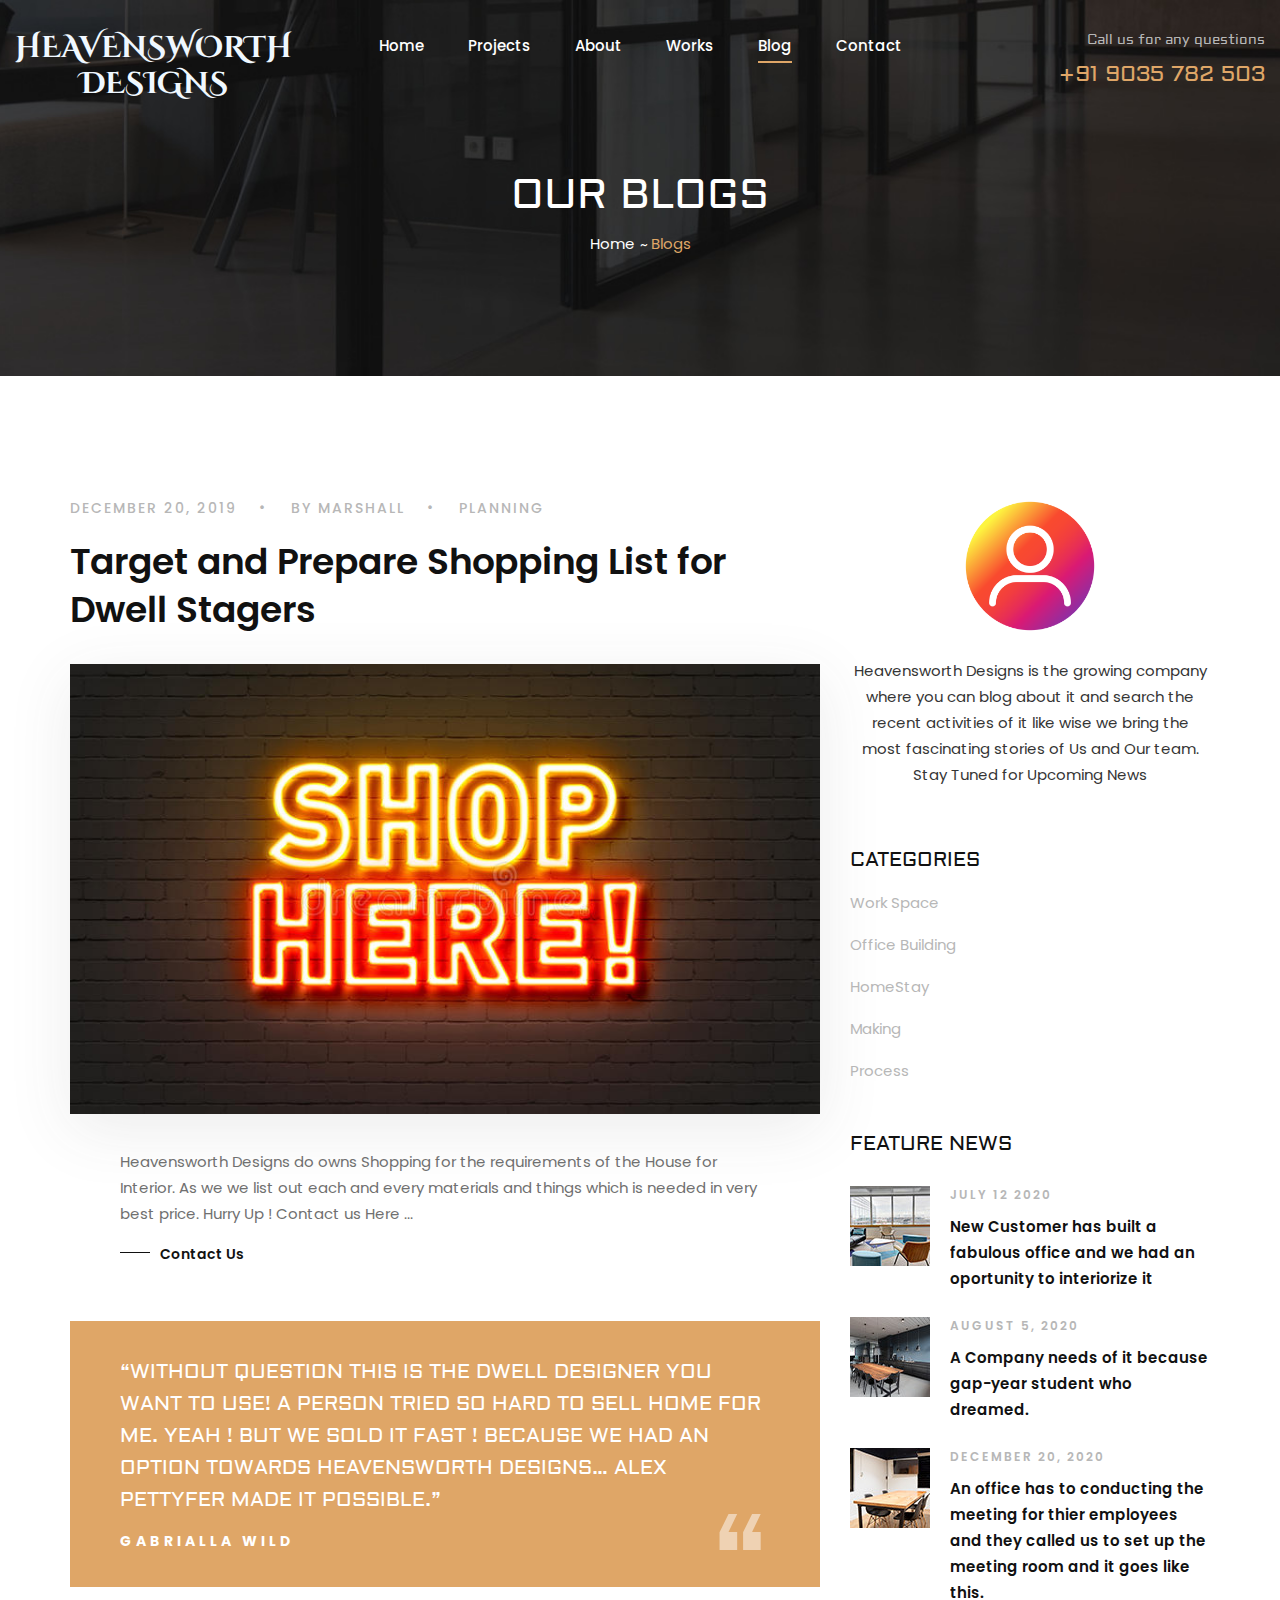
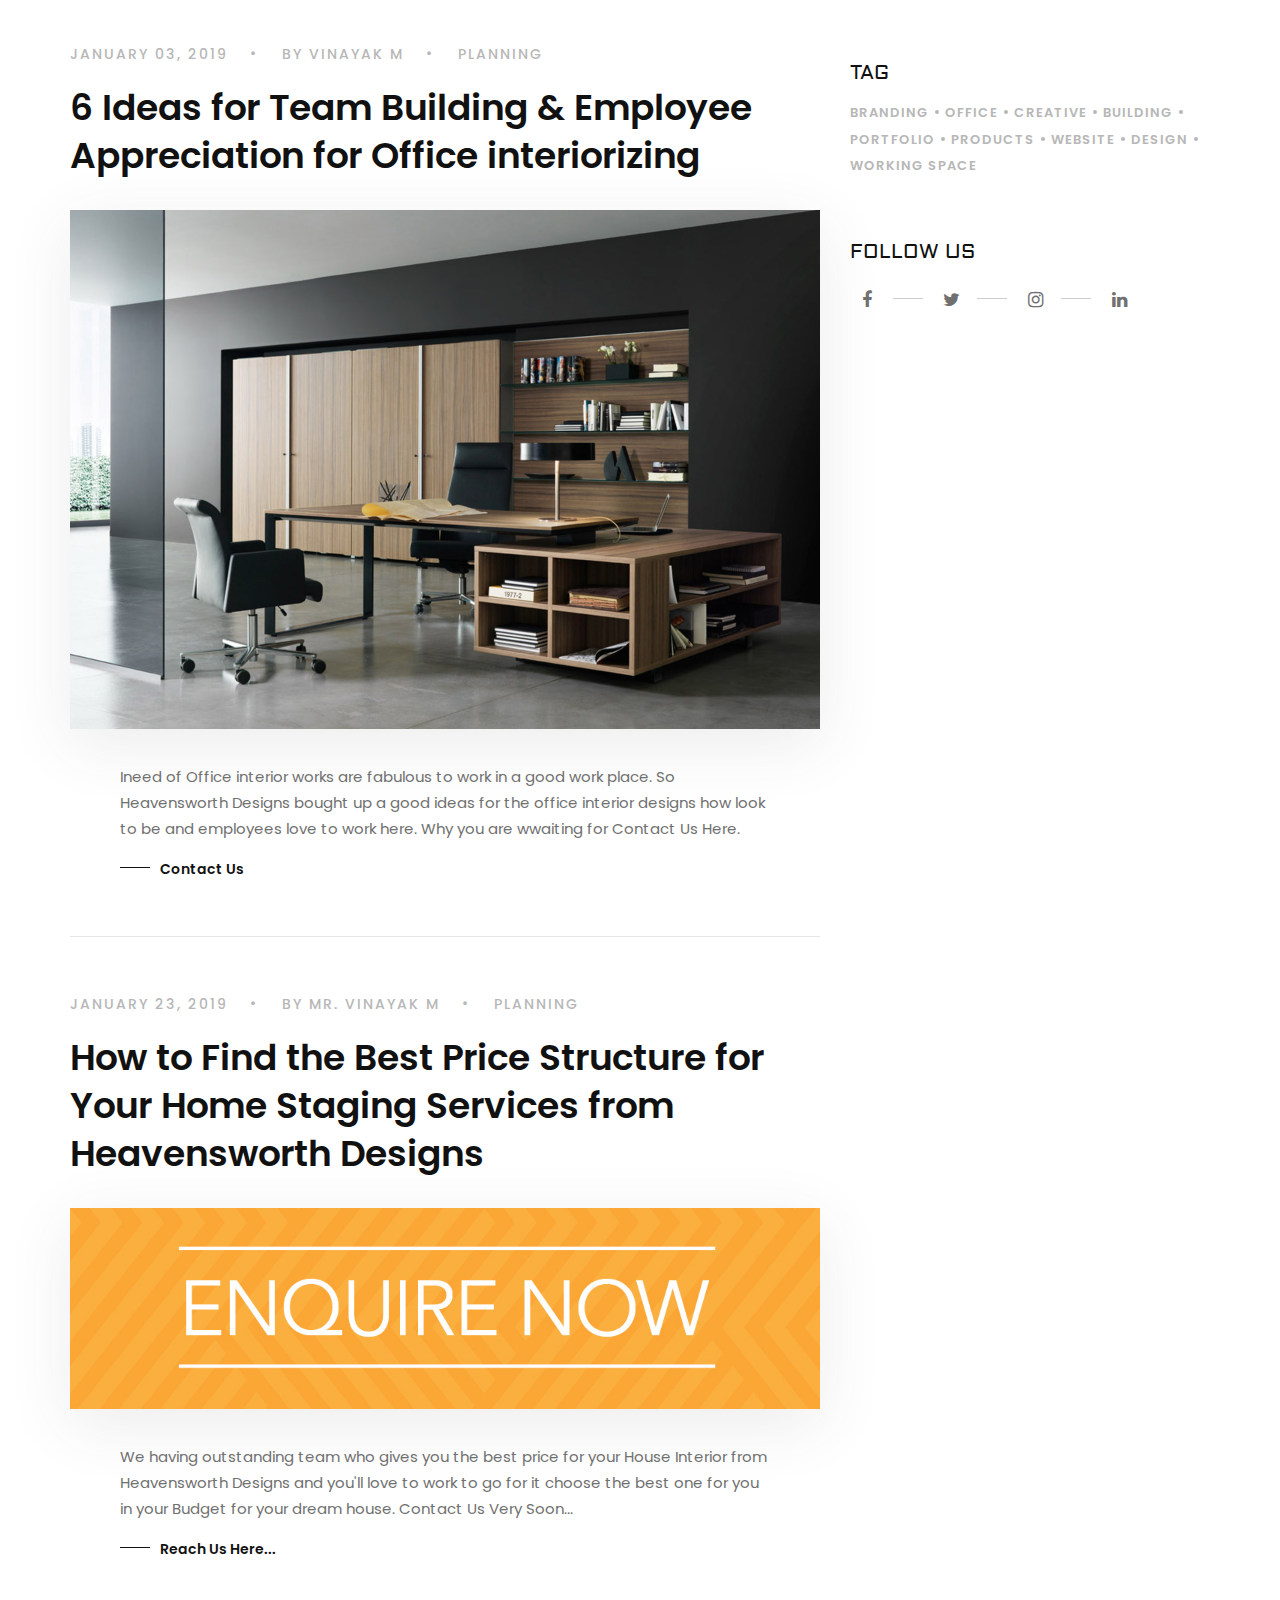
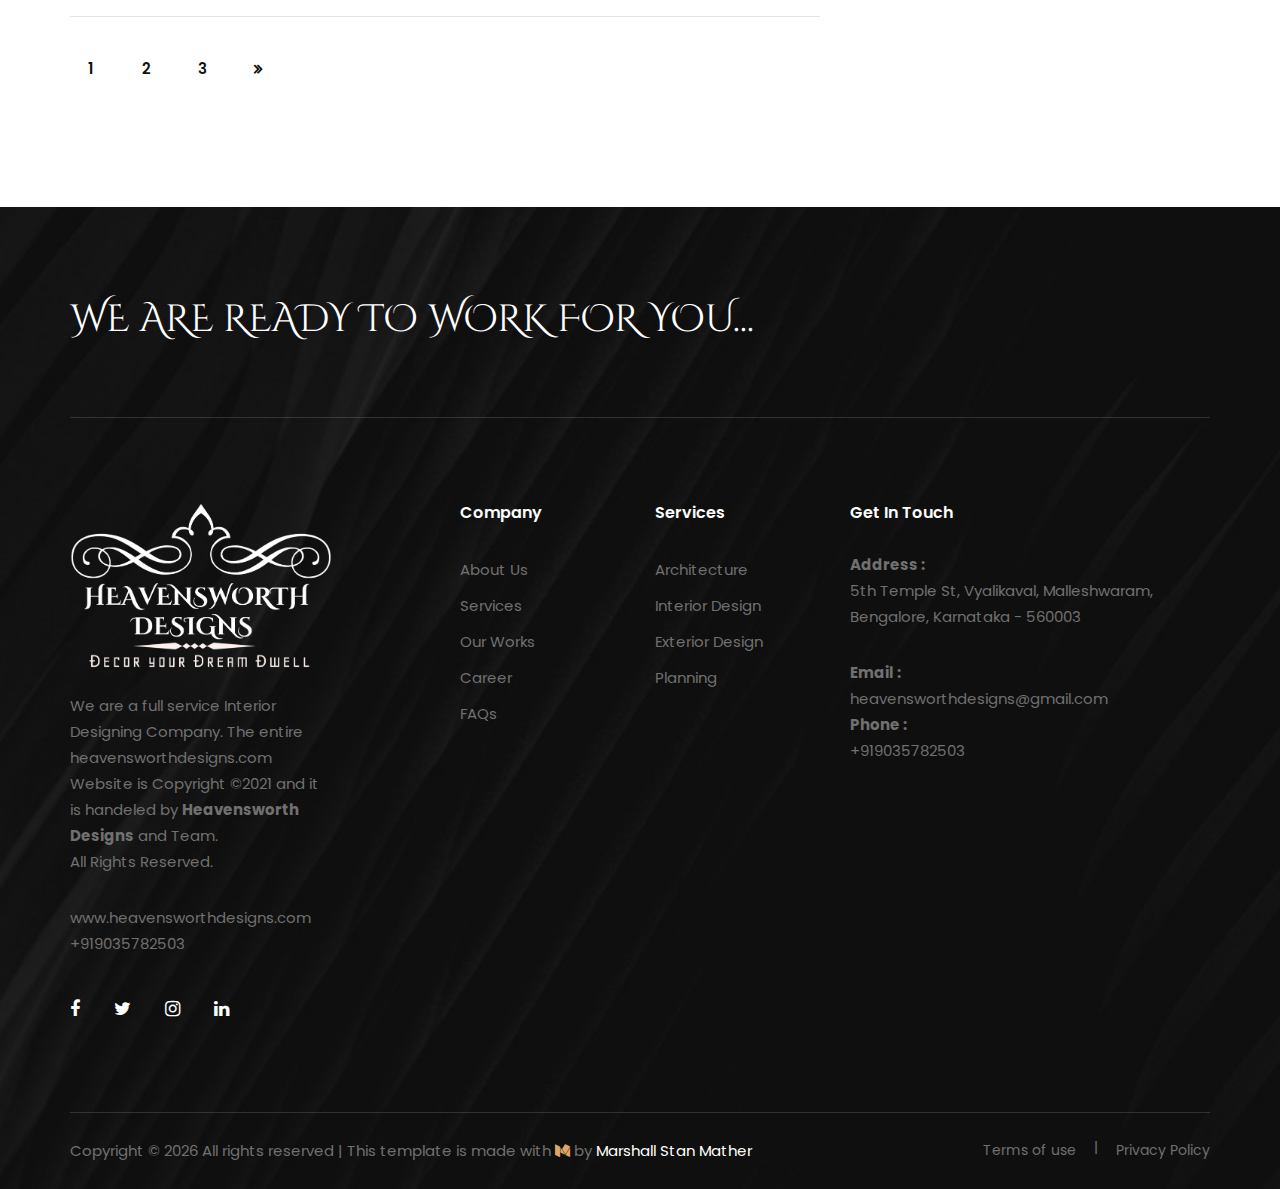
==== commit 4a894e49: "Update blog.html" ====
--- a/blog.html
+++ b/blog.html
@@ -115,7 +115,7 @@
                                 <li>By Marshall</li>
                                 <li>Planning</li>
                             </ul>
-                            <h2>Target and Amazon Shopping List for Dwell Stagers</h2>
+                            <h2>Target and Prepare Shopping List for Dwell Stagers</h2>
                             <img src="img/blog/blog-1.jpg" alt="">
                             <div class="blog__item__text">
                                 <p>Heavensworth Designs do owns Shopping for the requirements of the House for Interior. As we we list out each and every 
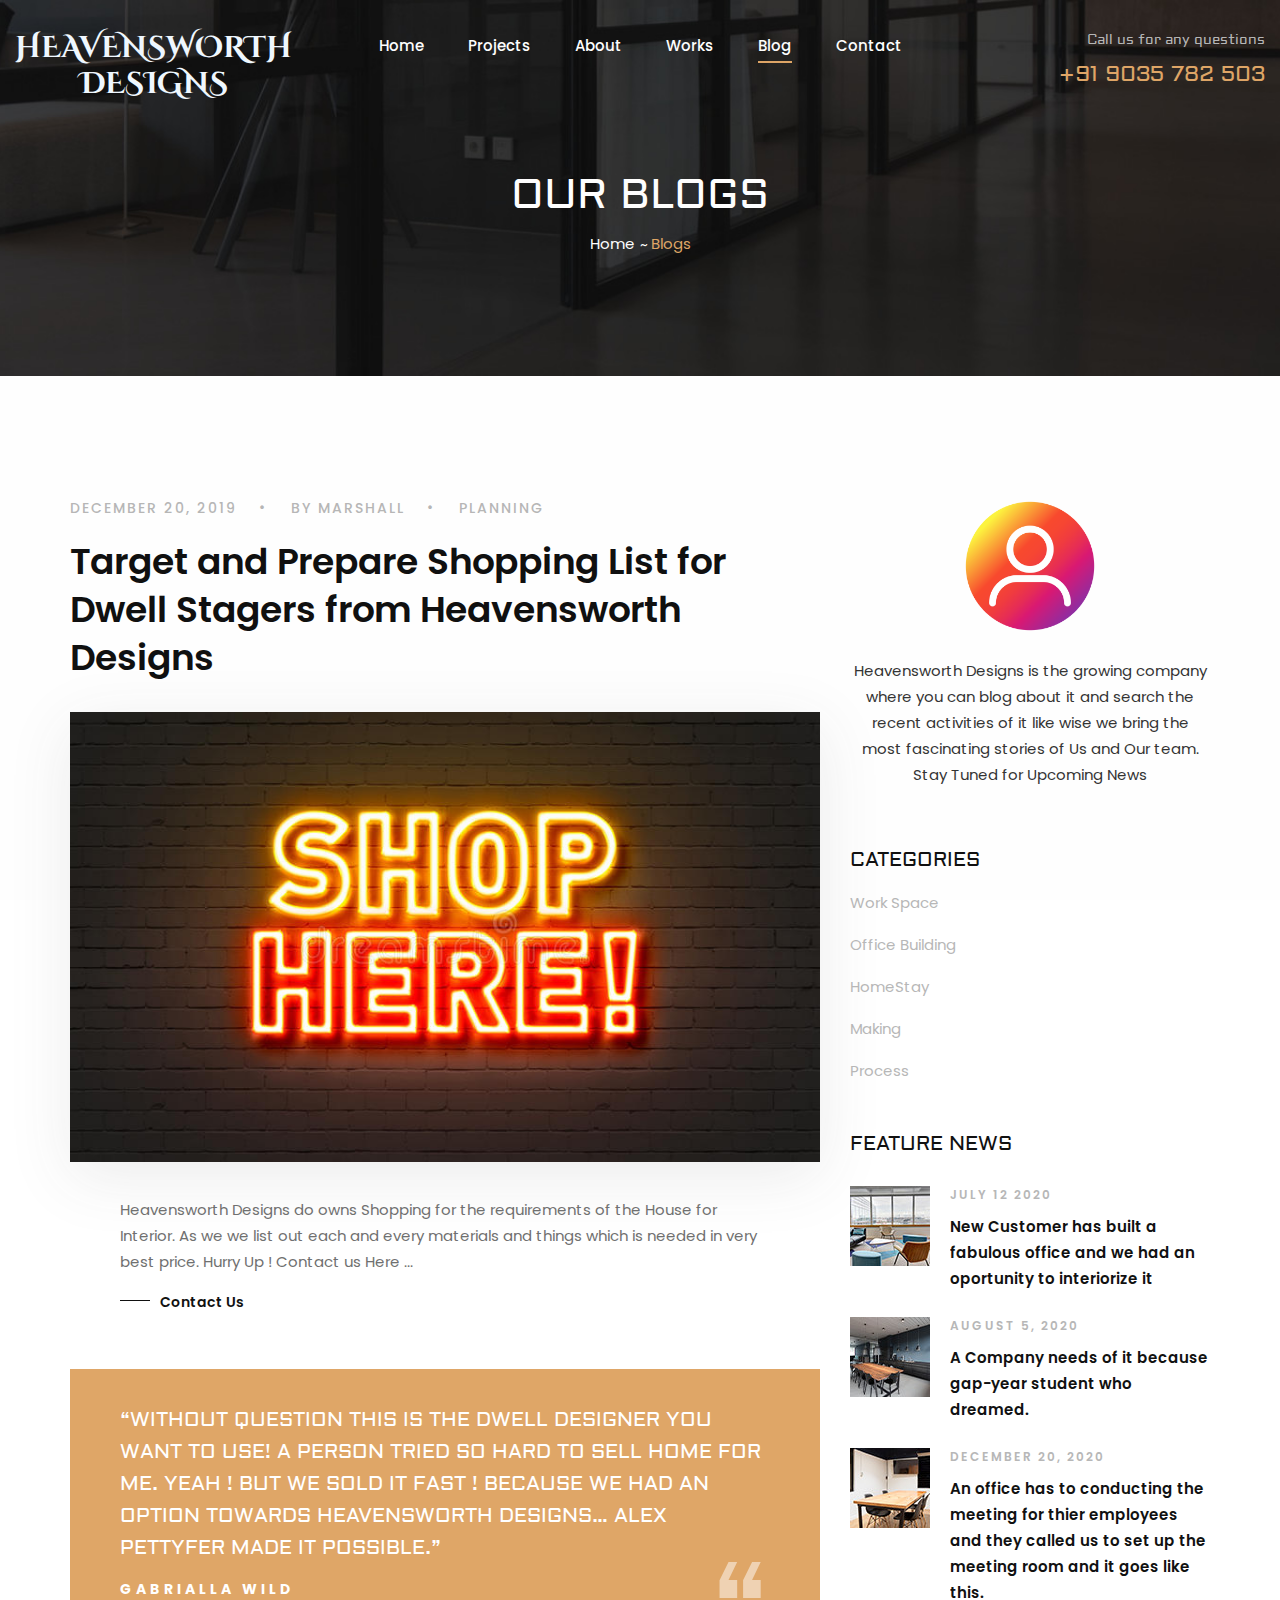
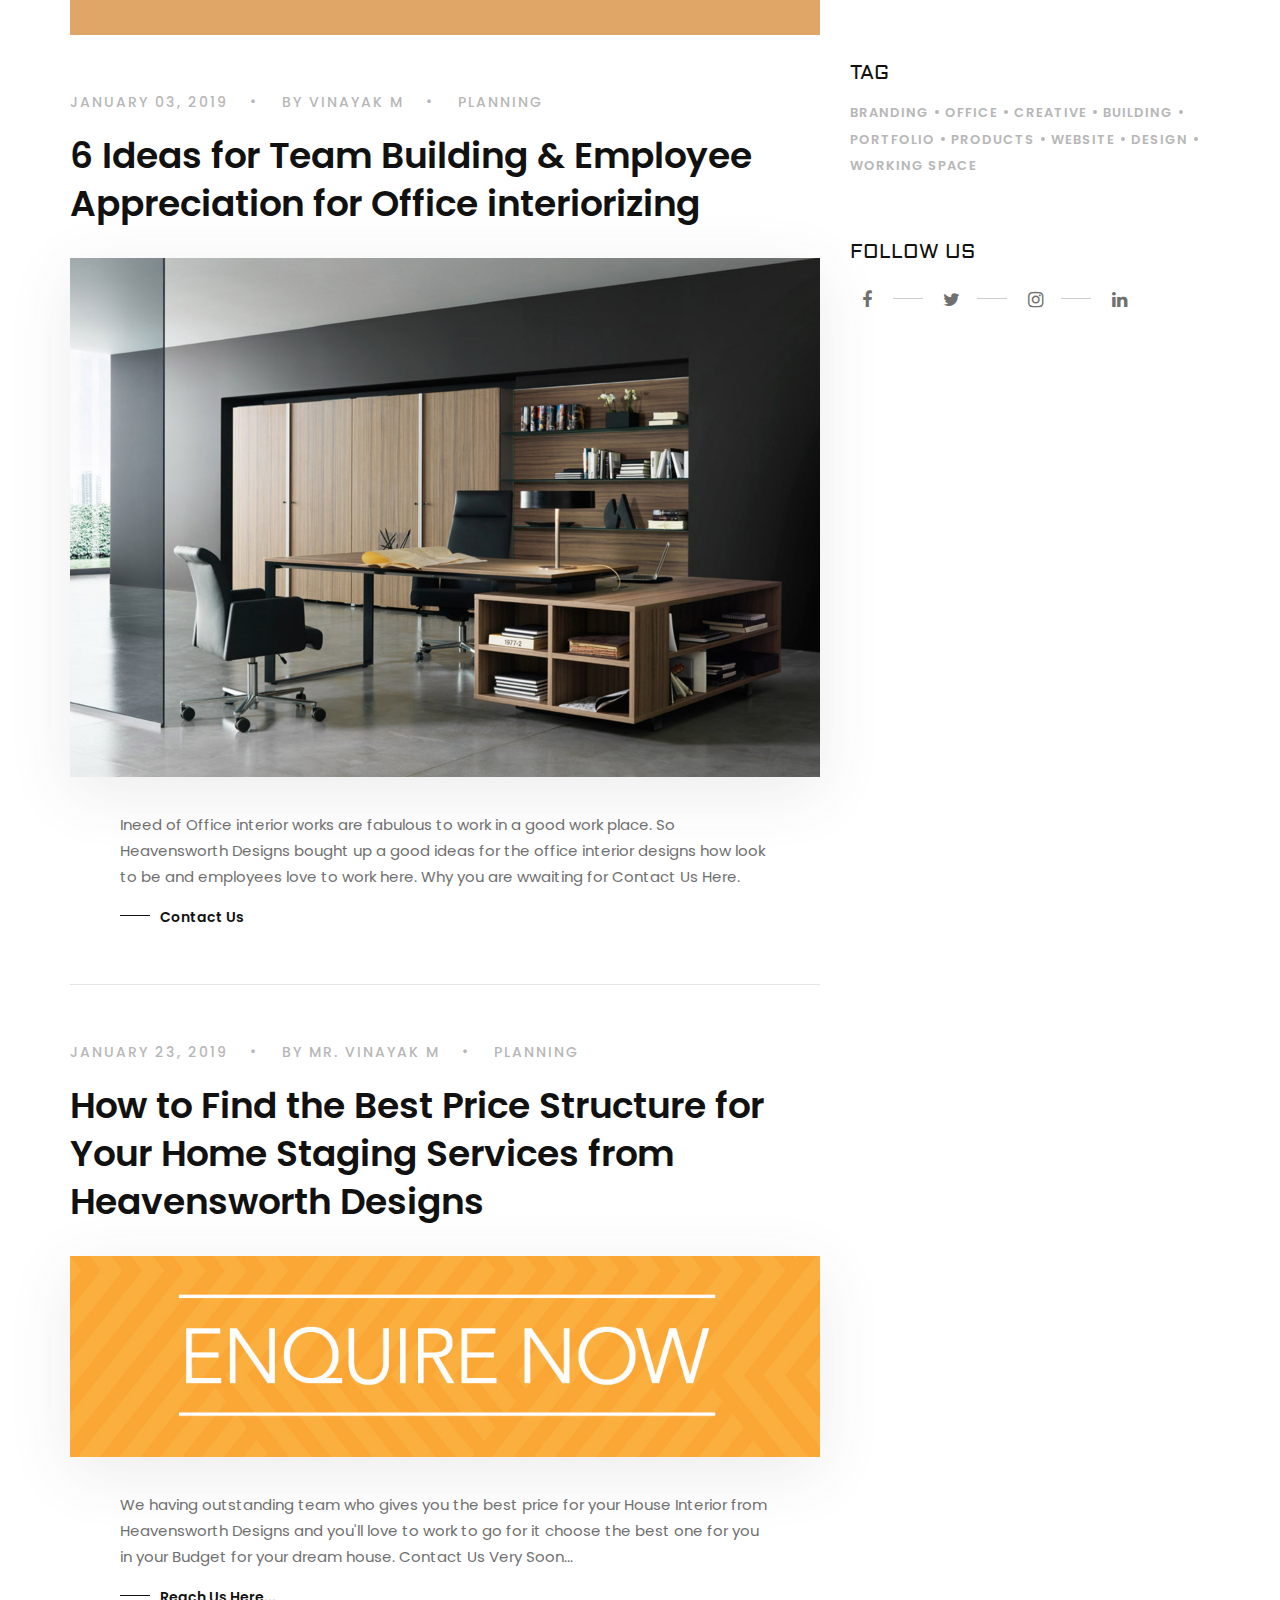
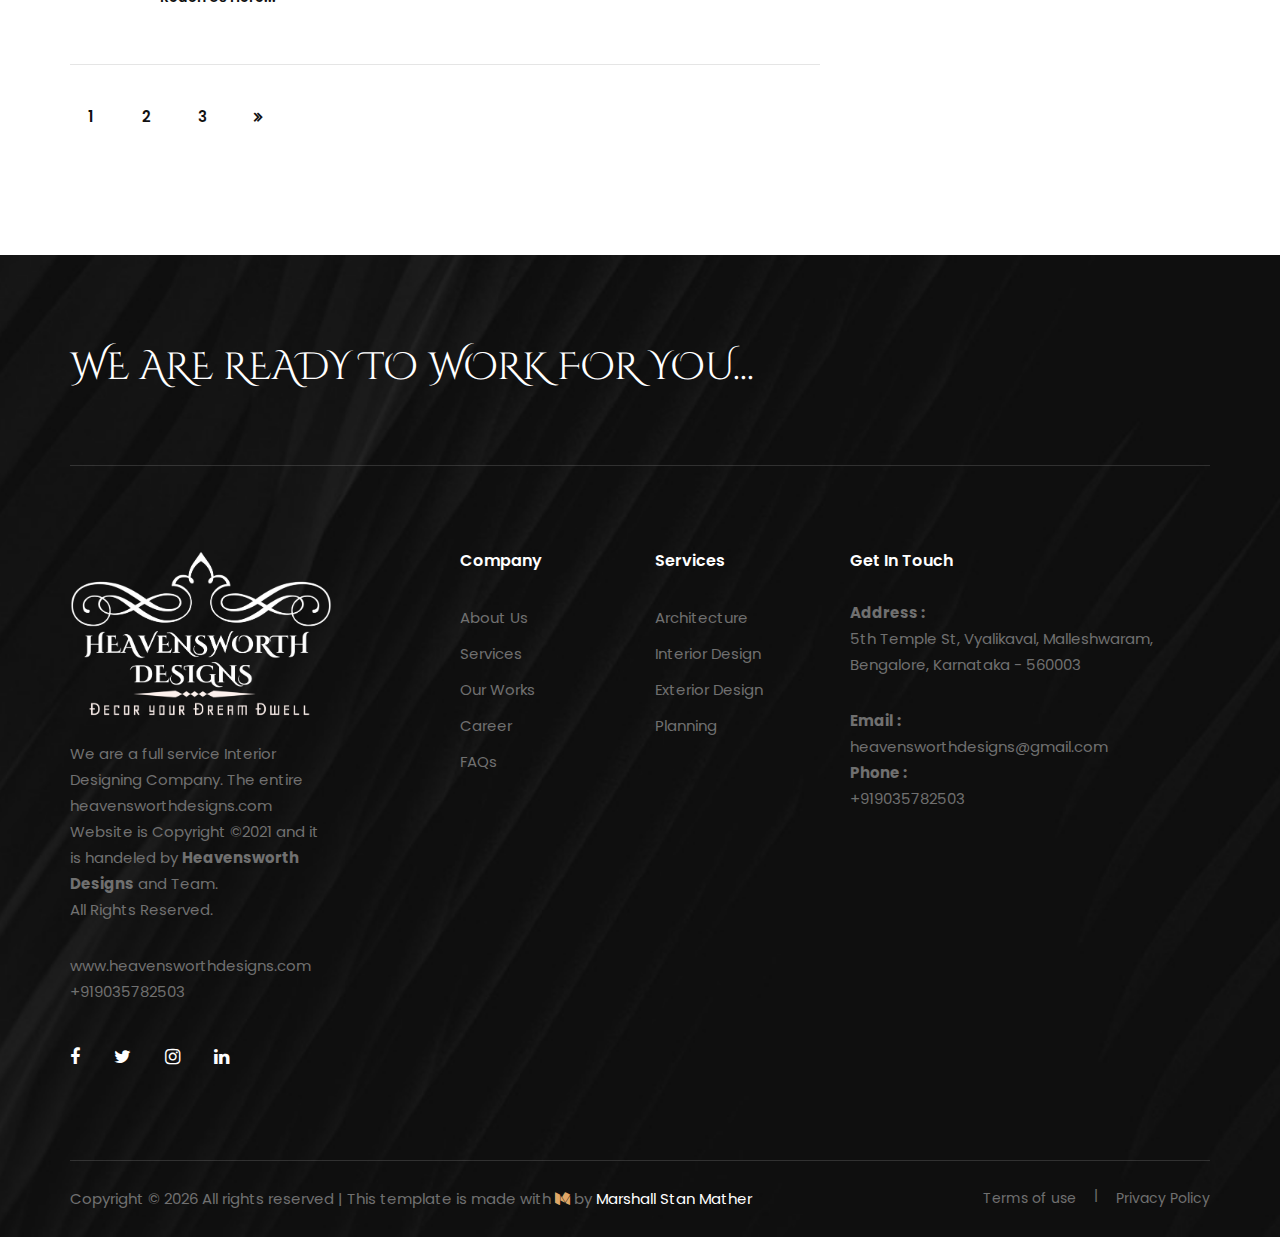
==== commit 94196241: "www.heavensworthdesigns.com" ====
--- a/blog.html
+++ b/blog.html
@@ -115,7 +115,7 @@
                                 <li>By Marshall</li>
                                 <li>Planning</li>
                             </ul>
-                            <h2>Target and Prepare Shopping List for Dwell Stagers</h2>
+                            <h2>Target and Prepare Shopping List for Dwell Stagers from Heavensworth Designs</h2>
                             <img src="img/blog/blog-1.jpg" alt="">
                             <div class="blog__item__text">
                                 <p>Heavensworth Designs do owns Shopping for the requirements of the House for Interior. As we we list out each and every 
